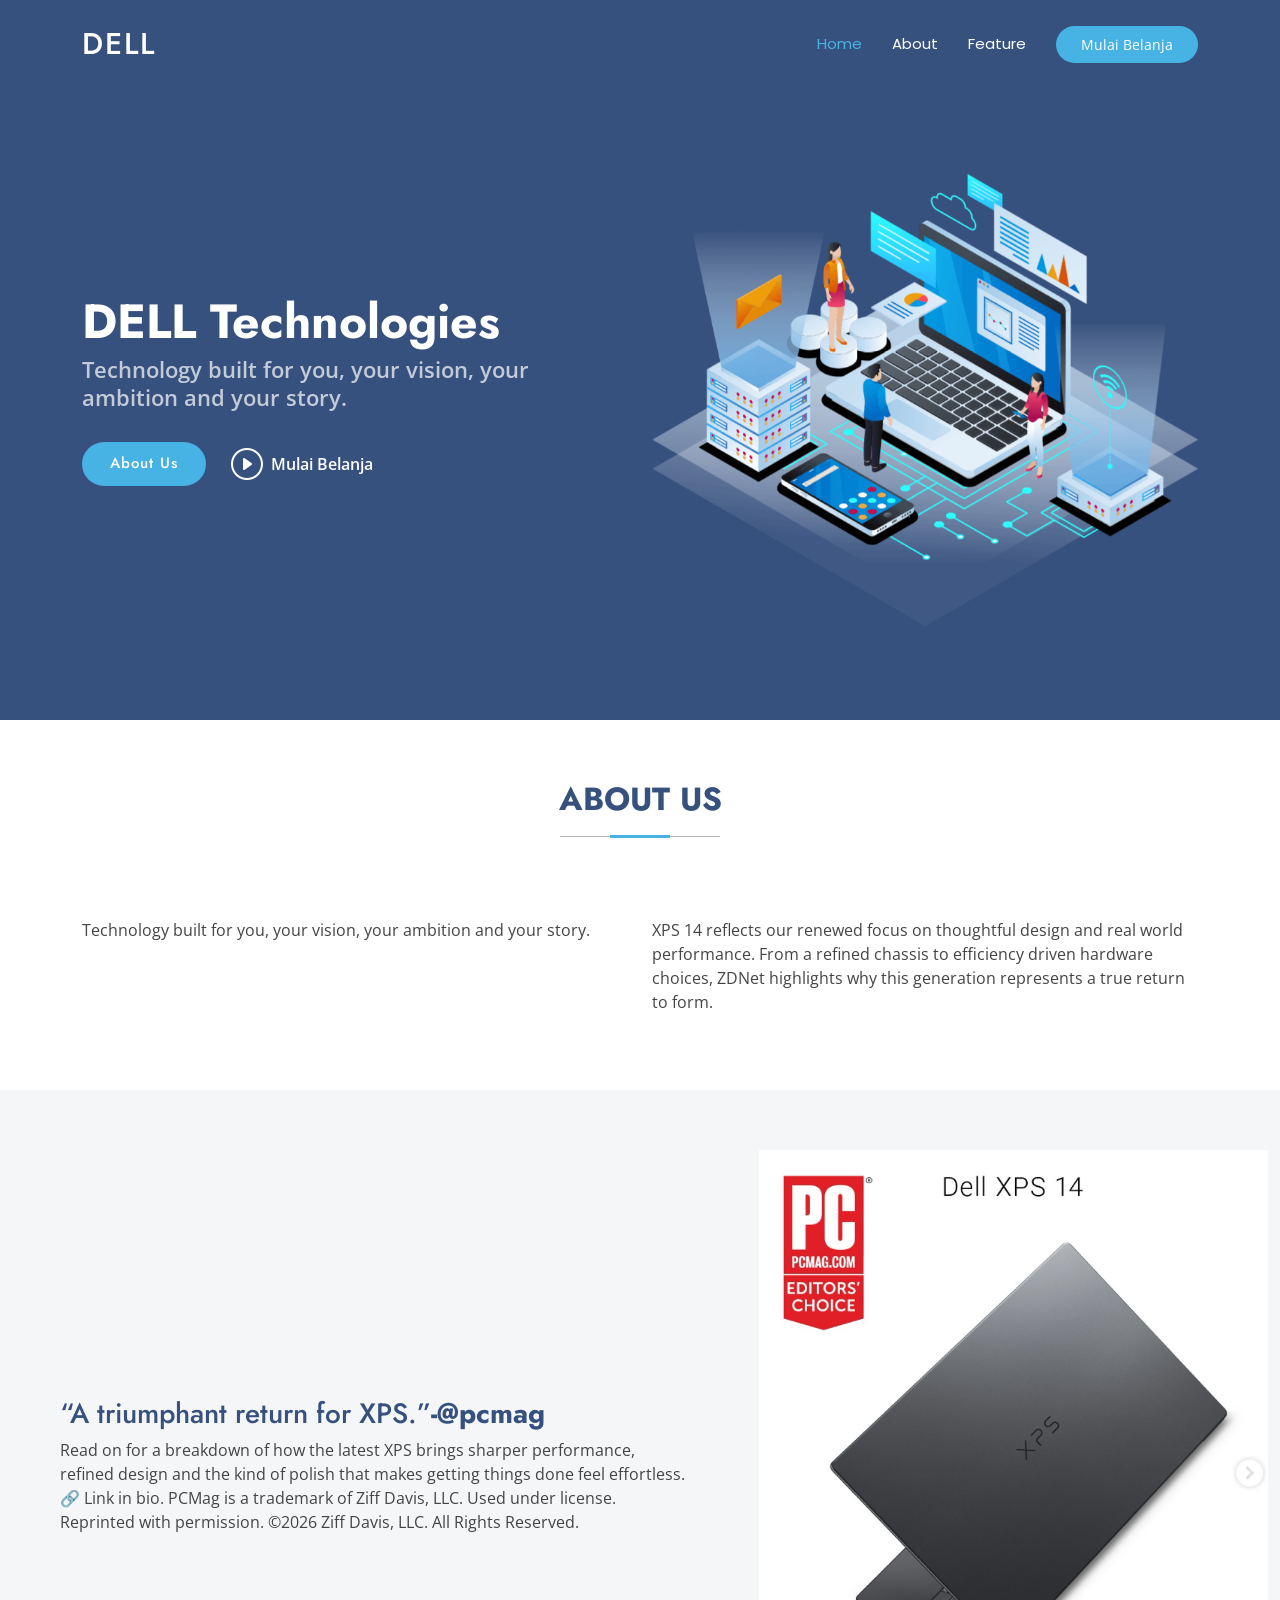
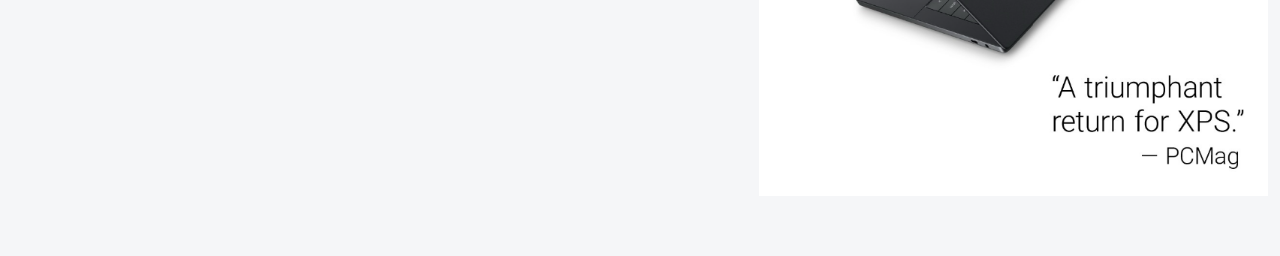
==== pertemuan5.html @ 0354add2 "pertemuan 5 kelas A" ====
<!DOCTYPE html>
<html lang="en">

<head>
    <meta charset="utf-8">
    <meta content="width=device-width, initial-scale=1.0" name="viewport">
    <title>DELL</title>
    <meta name="description" content="">
    <meta name="keywords" content="">

    <!-- Favicons -->
    <link href="assets/img/favicon.png" rel="icon">
    <link href="assets/img/apple-touch-icon.png" rel="apple-touch-icon">

    <!-- Fonts -->
    <link href="https://fonts.googleapis.com" rel="preconnect">
    <link href="https://fonts.gstatic.com" rel="preconnect" crossorigin>
    <link
        href="https://fonts.googleapis.com/css2?family=Open+Sans:ital,wght@0,300;0,400;0,500;0,600;0,700;0,800;1,300;1,400;1,500;1,600;1,700;1,800&family=Poppins:ital,wght@0,100;0,200;0,300;0,400;0,500;0,600;0,700;0,800;0,900;1,100;1,200;1,300;1,400;1,500;1,600;1,700;1,800;1,900&family=Jost:ital,wght@0,100;0,200;0,300;0,400;0,500;0,600;0,700;0,800;0,900;1,100;1,200;1,300;1,400;1,500;1,600;1,700;1,800;1,900&display=swap"
        rel="stylesheet">

    <!-- Vendor CSS Files -->
    <link href="assets/vendor/bootstrap/css/bootstrap.min.css" rel="stylesheet">
    <link href="assets/vendor/bootstrap-icons/bootstrap-icons.css" rel="stylesheet">
    <link href="assets/vendor/aos/aos.css" rel="stylesheet">
    <link href="assets/vendor/glightbox/css/glightbox.min.css" rel="stylesheet">
    <link href="assets/vendor/swiper/swiper-bundle.min.css" rel="stylesheet">

    <!-- Main CSS File -->
    <link href="assets/css/main.css" rel="stylesheet">

    <!-- =======================================================
  * Template Name: Arsha
  * Template URL: https://bootstrapmade.com/arsha-free-bootstrap-html-template-corporate/
  * Updated: Feb 22 2025 with Bootstrap v5.3.3
  * Author: BootstrapMade.com
  * License: https://bootstrapmade.com/license/
  ======================================================== -->
</head>

<body class="index-page">
    <header id="header" class="header d-flex align-items-center fixed-top">
        <div class="container-fluid container-xl position-relative d-flex align-items-center">

            <a href="index.html" class="logo d-flex align-items-center me-auto">
                <!-- Uncomment the line below if you also wish to use an image logo -->
                <!-- <img src="assets/img/logo.webp" alt=""> -->
                <h1 class="sitename">DELL</h1>
            </a>

            <nav id="navmenu" class="navmenu">
                <ul>
                    <li><a href="#hero" class="active">Home</a></li>
                    <li><a href="#about">About</a></li>
                    <li><a href="#unggulan">Feature</a></li>
                </ul>
                <i class="mobile-nav-toggle d-xl-none bi bi-list"></i>
            </nav>

            <a class="btn-getstarted" href="#about">Mulai Belanja</a>

        </div>
    </header>

    <main class="main">
        <!-- Hero Section -->
        <section id="hero" class="hero section dark-background">

            <div class="container">
                <div class="row gy-4">
                    <div class="col-lg-6 order-2 order-lg-1 d-flex flex-column justify-content-center"
                        data-aos="zoom-out">
                        <h1>DELL Technologies</h1>
                        <p>Technology built for you, your vision, your ambition and your story.</p>
                        <div class="d-flex">
                            <a href="#about" class="btn-get-started">About Us</a>
                            <a href="visitstore.bio/dell?tab=ig"
                                class="glightbox btn-watch-video d-flex align-items-center">
                                <i class="bi bi-play-circle"></i><span>Mulai Belanja</span></a>
                        </div>
                    </div>
                    <div class="col-lg-6 order-1 order-lg-2 hero-img" data-aos="zoom-out" data-aos-delay="200">
                        <img src="assets/img/hero-img.png" class="img-fluid animated" alt="">
                    </div>
                </div>
            </div>

        </section><!-- /Hero Section -->

            <!-- About Section -->
    <section id="about" class="about section">

      <!-- Section Title -->
      <div class="container section-title" data-aos="fade-up">
        <h2>About Us</h2>
      </div><!-- End Section Title -->

      <div class="container">

        <div class="row gy-4">

          <div class="col-lg-6 content" data-aos="fade-up" data-aos-delay="100">
            <p>
              Technology built for you, your vision, your ambition and your story.
            </p>
          </div>

          <div class="col-lg-6" data-aos="fade-up" data-aos-delay="200">
            <p>XPS 14 reflects our renewed focus on thoughtful design and real world performance. From a refined chassis to efficiency driven hardware choices, ZDNet highlights why this generation represents a true return to form.
</p>
          </div>

        </div>

      </div>

    </section><!-- /About Section -->

      <!-- Why Us Section -->
    <section id="unggulan" class="section unggulan light-background" data-builder="section">

      <div class="container-fluid">

        <div class="row gy-4">

          <div class="col-lg-7 d-flex flex-column justify-content-center order-2 order-lg-1">

            <div class="content px-xl-5" data-aos="fade-up" data-aos-delay="100">
              <h3><span>“A triumphant return for XPS.”</span><strong>-@pcmag</strong></h3>
              <p>
Read on for a breakdown of how the latest XPS brings sharper performance, refined design and the kind of polish that makes getting things done feel effortless. 🔗 Link in bio.

PCMag is a trademark of Ziff Davis, LLC. Used under license. Reprinted with permission. ©️2026 Ziff Davis, LLC. All Rights Reserved.              </p>
            </div>

          </div>

          <div class="col-lg-5 order-1 order-lg-2 why-us-img">
            <img src="assets/img/dellxps.png" class="img-fluid" alt="" data-aos="zoom-in" data-aos-delay="100">
          </div>
        </div>

      </div>

    </section><!-- /Why Us Section -->

        <!-- Scroll Top -->
        <a href="#" id="scroll-top" class="scroll-top d-flex align-items-center justify-content-center"><i
                class="bi bi-arrow-up-short"></i></a>

        <!-- Preloader -->
        <div id="preloader"></div>

        <!-- Vendor JS Files -->
        <script src="assets/vendor/bootstrap/js/bootstrap.bundle.min.js"></script>
        <script src="assets/vendor/php-email-form/validate.js"></script>
        <script src="assets/vendor/aos/aos.js"></script>
        <script src="assets/vendor/glightbox/js/glightbox.min.js"></script>
        <script src="assets/vendor/swiper/swiper-bundle.min.js"></script>
        <script src="assets/vendor/waypoints/noframework.waypoints.js"></script>
        <script src="assets/vendor/imagesloaded/imagesloaded.pkgd.min.js"></script>
        <script src="assets/vendor/isotope-layout/isotope.pkgd.min.js"></script>

        <!-- Main JS File -->
        <script src="assets/js/main.js"></script>


</body>

</html>
---- assets/css/main.css ----
/**
* Template Name: Arsha
* Template URL: https://bootstrapmade.com/arsha-free-bootstrap-html-template-corporate/
* Updated: Feb 22 2025 with Bootstrap v5.3.3
* Author: BootstrapMade.com
* License: https://bootstrapmade.com/license/
*/

/*--------------------------------------------------------------
# Font & Color Variables
# Help: https://bootstrapmade.com/color-system/
--------------------------------------------------------------*/
/* Fonts */
:root {
  --default-font: "Open Sans",  system-ui, -apple-system, "Segoe UI", Roboto, "Helvetica Neue", Arial, "Noto Sans", "Liberation Sans", sans-serif, "Apple Color Emoji", "Segoe UI Emoji", "Segoe UI Symbol", "Noto Color Emoji";
  --heading-font: "Jost",  sans-serif;
  --nav-font: "Poppins",  sans-serif;
}

/* Global Colors - The following color variables are used throughout the website. Updating them here will change the color scheme of the entire website */
:root { 
  --background-color: #ffffff; /* Background color for the entire website, including individual sections */
  --default-color: #444444; /* Default color used for the majority of the text content across the entire website */
  --heading-color: #37517e; /* Color for headings, subheadings and title throughout the website */
  --accent-color: #47b2e4; /* Accent color that represents your brand on the website. It's used for buttons, links, and other elements that need to stand out */
  --surface-color: #ffffff; /* The surface color is used as a background of boxed elements within sections, such as cards, icon boxes, or other elements that require a visual separation from the global background. */
  --contrast-color: #ffffff; /* Contrast color for text, ensuring readability against backgrounds of accent, heading, or default colors. */
}

/* Nav Menu Colors - The following color variables are used specifically for the navigation menu. They are separate from the global colors to allow for more customization options */
:root {
  --nav-color: #ffffff;  /* The default color of the main navmenu links */
  --nav-hover-color: #47b2e4; /* Applied to main navmenu links when they are hovered over or active */
  --nav-mobile-background-color: #ffffff; /* Used as the background color for mobile navigation menu */
  --nav-dropdown-background-color: #ffffff; /* Used as the background color for dropdown items that appear when hovering over primary navigation items */
  --nav-dropdown-color: #444444; /* Used for navigation links of the dropdown items in the navigation menu. */
  --nav-dropdown-hover-color: #47b2e4; /* Similar to --nav-hover-color, this color is applied to dropdown navigation links when they are hovered over. */
}

/* Color Presets - These classes override global colors when applied to any section or element, providing reuse of the sam color scheme. */

.light-background {
  --background-color: #f5f6f8;
  --surface-color: #ffffff;
}

.dark-background {
  --background-color: #37517e;
  --default-color: #ffffff;
  --heading-color: #ffffff;
  --surface-color: #4668a2;
  --contrast-color: #ffffff;
}

/* Smooth scroll */
:root {
  scroll-behavior: smooth;
}

/*--------------------------------------------------------------
# General Styling & Shared Classes
--------------------------------------------------------------*/
body {
  color: var(--default-color);
  background-color: var(--background-color);
  font-family: var(--default-font);
}

a {
  color: var(--accent-color);
  text-decoration: none;
  transition: 0.3s;
}

a:hover {
  color: color-mix(in srgb, var(--accent-color), transparent 25%);
  text-decoration: none;
}

h1,
h2,
h3,
h4,
h5,
h6 {
  color: var(--heading-color);
  font-family: var(--heading-font);
}

/* PHP Email Form Messages
------------------------------*/
.php-email-form .error-message {
  display: none;
  background: #df1529;
  color: #ffffff;
  text-align: left;
  padding: 15px;
  margin-bottom: 24px;
  font-weight: 600;
}

.php-email-form .sent-message {
  display: none;
  color: #ffffff;
  background: #059652;
  text-align: center;
  padding: 15px;
  margin-bottom: 24px;
  font-weight: 600;
}

.php-email-form .loading {
  display: none;
  background: var(--surface-color);
  text-align: center;
  padding: 15px;
  margin-bottom: 24px;
}

.php-email-form .loading:before {
  content: "";
  display: inline-block;
  border-radius: 50%;
  width: 24px;
  height: 24px;
  margin: 0 10px -6px 0;
  border: 3px solid var(--accent-color);
  border-top-color: var(--surface-color);
  animation: php-email-form-loading 1s linear infinite;
}

@keyframes php-email-form-loading {
  0% {
    transform: rotate(0deg);
  }

  100% {
    transform: rotate(360deg);
  }
}

/*--------------------------------------------------------------
# Global Header
--------------------------------------------------------------*/
.header {
  --background-color: #3d4d6a;
  --heading-color: #ffffff;
  color: var(--default-color);
  background-color: var(--background-color);
  padding: 15px 0;
  transition: all 0.5s;
  z-index: 997;
}

.header .logo {
  line-height: 1;
}

.header .logo img {
  max-height: 36px;
  margin-right: 8px;
}

.header .logo h1 {
  font-size: 30px;
  margin: 0;
  font-weight: 500;
  color: var(--heading-color);
  letter-spacing: 2px;
  text-transform: uppercase;
}

.header .btn-getstarted,
.header .btn-getstarted:focus {
  color: var(--contrast-color);
  background: var(--accent-color);
  font-size: 14px;
  padding: 8px 25px;
  margin: 0 0 0 30px;
  border-radius: 50px;
  transition: 0.3s;
}

.header .btn-getstarted:hover,
.header .btn-getstarted:focus:hover {
  color: var(--contrast-color);
  background: color-mix(in srgb, var(--accent-color), transparent 15%);
}

@media (max-width: 1200px) {
  .header .logo {
    order: 1;
  }

  .header .btn-getstarted {
    order: 2;
    margin: 0 15px 0 0;
    padding: 6px 15px;
  }

  .header .navmenu {
    order: 3;
  }
}

/* Index Page Header
------------------------------*/
.index-page .header {
  --background-color: rgba(255, 255, 255, 0);
  --heading-color: #ffffff;
  --nav-color: #ffffff;
}

/* Index Page Header on Scroll
------------------------------*/
.index-page.scrolled .header {
  --background-color: rgba(40, 58, 90, 0.9);
}

/*--------------------------------------------------------------
# Navigation Menu
--------------------------------------------------------------*/
/* Desktop Navigation */
@media (min-width: 1200px) {
  .navmenu {
    padding: 0;
  }

  .navmenu ul {
    margin: 0;
    padding: 0;
    display: flex;
    list-style: none;
    align-items: center;
  }

  .navmenu li {
    position: relative;
  }

  .navmenu a,
  .navmenu a:focus {
    color: var(--nav-color);
    padding: 18px 15px;
    font-size: 15px;
    font-family: var(--nav-font);
    font-weight: 400;
    display: flex;
    align-items: center;
    justify-content: space-between;
    white-space: nowrap;
    transition: 0.3s;
  }

  .navmenu a i,
  .navmenu a:focus i {
    font-size: 12px;
    line-height: 0;
    margin-left: 5px;
    transition: 0.3s;
  }

  .navmenu li:last-child a {
    padding-right: 0;
  }

  .navmenu li:hover>a,
  .navmenu .active,
  .navmenu .active:focus {
    color: var(--nav-hover-color);
  }

  .navmenu .dropdown ul {
    margin: 0;
    padding: 10px 0;
    background: var(--nav-dropdown-background-color);
    display: block;
    position: absolute;
    visibility: hidden;
    left: 14px;
    top: 130%;
    opacity: 0;
    transition: 0.3s;
    border-radius: 4px;
    z-index: 99;
    box-shadow: 0px 0px 30px rgba(0, 0, 0, 0.1);
  }

  .navmenu .dropdown ul li {
    min-width: 200px;
  }

  .navmenu .dropdown ul a {
    padding: 10px 20px;
    font-size: 15px;
    text-transform: none;
    color: var(--nav-dropdown-color);
  }

  .navmenu .dropdown ul a i {
    font-size: 12px;
  }

  .navmenu .dropdown ul a:hover,
  .navmenu .dropdown ul .active:hover,
  .navmenu .dropdown ul li:hover>a {
    color: var(--nav-dropdown-hover-color);
  }

  .navmenu .dropdown:hover>ul {
    opacity: 1;
    top: 100%;
    visibility: visible;
  }

  .navmenu .dropdown .dropdown ul {
    top: 0;
    left: -90%;
    visibility: hidden;
  }

  .navmenu .dropdown .dropdown:hover>ul {
    opacity: 1;
    top: 0;
    left: -100%;
    visibility: visible;
  }

  .navmenu .megamenu {
    position: static;
  }

  .navmenu .megamenu ul {
    margin: 0;
    padding: 10px;
    background: var(--nav-dropdown-background-color);
    box-shadow: 0px 0px 20px rgba(0, 0, 0, 0.1);
    position: absolute;
    top: 130%;
    left: 0;
    right: 0;
    visibility: hidden;
    opacity: 0;
    display: flex;
    transition: 0.3s;
    border-radius: 4px;
    z-index: 99;
  }

  .navmenu .megamenu ul li {
    flex: 1;
  }

  .navmenu .megamenu ul li a,
  .navmenu .megamenu ul li:hover>a {
    padding: 10px 20px;
    font-size: 15px;
    color: var(--nav-dropdown-color);
  }

  .navmenu .megamenu ul li a:hover,
  .navmenu .megamenu ul li .active,
  .navmenu .megamenu ul li .active:hover {
    color: var(--nav-dropdown-hover-color);
  }

  .navmenu .megamenu:hover>ul {
    opacity: 1;
    top: 100%;
    visibility: visible;
  }

  .navmenu .dd-box-shadow {
    box-shadow: 0px 0px 30px rgba(0, 0, 0, 0.1);
  }
}

/* Mobile Navigation */
@media (max-width: 1199px) {
  .mobile-nav-toggle {
    color: var(--nav-color);
    font-size: 28px;
    line-height: 0;
    margin-right: 10px;
    cursor: pointer;
    transition: color 0.3s;
  }

  .navmenu {
    padding: 0;
    z-index: 9997;
  }

  .navmenu ul {
    display: none;
    list-style: none;
    position: absolute;
    inset: 60px 20px 20px 20px;
    padding: 10px 0;
    margin: 0;
    border-radius: 6px;
    background-color: var(--nav-mobile-background-color);
    overflow-y: auto;
    transition: 0.3s;
    z-index: 9998;
    box-shadow: 0px 0px 30px rgba(0, 0, 0, 0.1);
  }

  .navmenu a,
  .navmenu a:focus {
    color: var(--nav-dropdown-color);
    padding: 10px 20px;
    font-family: var(--nav-font);
    font-size: 17px;
    font-weight: 500;
    display: flex;
    align-items: center;
    justify-content: space-between;
    white-space: nowrap;
    transition: 0.3s;
  }

  .navmenu a i,
  .navmenu a:focus i {
    font-size: 12px;
    line-height: 0;
    margin-left: 5px;
    width: 30px;
    height: 30px;
    display: flex;
    align-items: center;
    justify-content: center;
    border-radius: 50%;
    transition: 0.3s;
    background-color: color-mix(in srgb, var(--accent-color), transparent 90%);
  }

  .navmenu a i:hover,
  .navmenu a:focus i:hover {
    background-color: var(--accent-color);
    color: var(--contrast-color);
  }

  .navmenu a:hover,
  .navmenu .active,
  .navmenu .active:focus {
    color: var(--nav-dropdown-hover-color);
  }

  .navmenu .active i,
  .navmenu .active:focus i {
    background-color: var(--accent-color);
    color: var(--contrast-color);
    transform: rotate(180deg);
  }

  .navmenu .dropdown ul {
    position: static;
    display: none;
    z-index: 99;
    padding: 10px 0;
    margin: 10px 20px;
    background-color: var(--nav-dropdown-background-color);
    border: 1px solid color-mix(in srgb, var(--default-color), transparent 90%);
    box-shadow: none;
    transition: all 0.5s ease-in-out;
  }

  .navmenu .dropdown ul ul {
    background-color: rgba(33, 37, 41, 0.1);
  }

  .navmenu .dropdown>.dropdown-active {
    display: block;
    background-color: rgba(33, 37, 41, 0.03);
  }

  .mobile-nav-active {
    overflow: hidden;
  }

  .mobile-nav-active .mobile-nav-toggle {
    color: #fff;
    position: absolute;
    font-size: 32px;
    top: 15px;
    right: 15px;
    margin-right: 0;
    z-index: 9999;
  }

  .mobile-nav-active .navmenu {
    position: fixed;
    overflow: hidden;
    inset: 0;
    background: rgba(33, 37, 41, 0.8);
    transition: 0.3s;
  }

  .mobile-nav-active .navmenu>ul {
    display: block;
  }
}

/*--------------------------------------------------------------
# Global Footer
--------------------------------------------------------------*/
.footer {
  color: var(--default-color);
  background-color: var(--background-color);
  font-size: 14px;
  padding-bottom: 50px;
  position: relative;
}

.footer .footer-newsletter {
  background-color: color-mix(in srgb, var(--heading-color), transparent 95%);
  padding: 50px 0;
}

.footer .footer-newsletter h4 {
  font-size: 24px;
}

.footer .footer-newsletter .newsletter-form {
  margin-top: 30px;
  margin-bottom: 15px;
  padding: 6px 8px;
  position: relative;
  background-color: color-mix(in srgb, var(--background-color), transparent 50%);
  border: 1px solid color-mix(in srgb, var(--default-color), transparent 90%);
  box-shadow: 0px 2px 25px rgba(0, 0, 0, 0.1);
  display: flex;
  transition: 0.3s;
  border-radius: 50px;
}

.footer .footer-newsletter .newsletter-form:focus-within {
  border-color: var(--accent-color);
}

.footer .footer-newsletter .newsletter-form input[type=email] {
  border: 0;
  padding: 4px;
  width: 100%;
  background-color: color-mix(in srgb, var(--background-color), transparent 50%);
  color: var(--default-color);
}

.footer .footer-newsletter .newsletter-form input[type=email]:focus-visible {
  outline: none;
}

.footer .footer-newsletter .newsletter-form input[type=submit] {
  border: 0;
  font-size: 16px;
  padding: 0 20px;
  margin: -7px -8px -7px 0;
  background: var(--accent-color);
  color: var(--contrast-color);
  transition: 0.3s;
  border-radius: 50px;
}

.footer .footer-newsletter .newsletter-form input[type=submit]:hover {
  background: color-mix(in srgb, var(--accent-color), transparent 20%);
}

.footer .footer-top {
  padding-top: 50px;
}

.footer .social-links a {
  display: flex;
  align-items: center;
  justify-content: center;
  width: 40px;
  height: 40px;
  border-radius: 50%;
  border: 1px solid color-mix(in srgb, var(--default-color), transparent 50%);
  font-size: 16px;
  color: color-mix(in srgb, var(--default-color), transparent 20%);
  margin-right: 10px;
  transition: 0.3s;
}

.footer .social-links a:hover {
  color: var(--accent-color);
  border-color: var(--accent-color);
}

.footer h4 {
  font-size: 16px;
  font-weight: bold;
  position: relative;
  padding-bottom: 12px;
}

.footer .footer-links {
  margin-bottom: 30px;
}

.footer .footer-links ul {
  list-style: none;
  padding: 0;
  margin: 0;
}

.footer .footer-links ul i {
  margin-right: 3px;
  font-size: 12px;
  line-height: 0;
  color: var(--accent-color);
}

.footer .footer-links ul li {
  padding: 10px 0;
  display: flex;
  align-items: center;
}

.footer .footer-links ul li:first-child {
  padding-top: 0;
}

.footer .footer-links ul a {
  display: inline-block;
  color: color-mix(in srgb, var(--default-color), transparent 20%);
  line-height: 1;
}

.footer .footer-links ul a:hover {
  color: var(--accent-color);
}

.footer .footer-about a {
  color: var(--heading-color);
  font-size: 28px;
  font-weight: 600;
  text-transform: uppercase;
  font-family: var(--heading-font);
}

.footer .footer-contact p {
  margin-bottom: 5px;
}

.footer .copyright {
  padding-top: 25px;
  padding-bottom: 25px;
  border-top: 1px solid color-mix(in srgb, var(--default-color), transparent 90%);
}

.footer .copyright p {
  margin-bottom: 0;
}

.footer .credits {
  margin-top: 6px;
  font-size: 13px;
}

/*--------------------------------------------------------------
# Preloader
--------------------------------------------------------------*/
#preloader {
  position: fixed;
  inset: 0;
  z-index: 999999;
  overflow: hidden;
  background: var(--background-color);
  transition: all 0.6s ease-out;
}

#preloader:before {
  content: "";
  position: fixed;
  top: calc(50% - 30px);
  left: calc(50% - 30px);
  border: 6px solid #ffffff;
  border-color: var(--accent-color) transparent var(--accent-color) transparent;
  border-radius: 50%;
  width: 60px;
  height: 60px;
  animation: animate-preloader 1.5s linear infinite;
}

@keyframes animate-preloader {
  0% {
    transform: rotate(0deg);
  }

  100% {
    transform: rotate(360deg);
  }
}

/*--------------------------------------------------------------
# Scroll Top Button
--------------------------------------------------------------*/
.scroll-top {
  position: fixed;
  visibility: hidden;
  opacity: 0;
  right: 15px;
  bottom: -15px;
  z-index: 99999;
  background-color: var(--accent-color);
  width: 44px;
  height: 44px;
  border-radius: 50px;
  transition: all 0.4s;
}

.scroll-top i {
  font-size: 24px;
  color: var(--contrast-color);
  line-height: 0;
}

.scroll-top:hover {
  background-color: color-mix(in srgb, var(--accent-color), transparent 20%);
  color: var(--contrast-color);
}

.scroll-top.active {
  visibility: visible;
  opacity: 1;
  bottom: 15px;
}

/*--------------------------------------------------------------
# Disable aos animation delay on mobile devices
--------------------------------------------------------------*/
@media screen and (max-width: 768px) {
  [data-aos-delay] {
    transition-delay: 0 !important;
  }
}

/*--------------------------------------------------------------
# Global Page Titles & Breadcrumbs
--------------------------------------------------------------*/
.page-title {
  --background-color: color-mix(in srgb, var(--default-color), transparent 96%);
  color: var(--default-color);
  background-color: var(--background-color);
  padding: 20px 0;
  position: relative;
}

.page-title h1 {
  font-size: 28px;
  font-weight: 700;
  margin: 0;
}

.page-title .breadcrumbs ol {
  display: flex;
  flex-wrap: wrap;
  list-style: none;
  padding: 0 0 10px 0;
  margin: 0;
  font-size: 14px;
}

.page-title .breadcrumbs ol li+li {
  padding-left: 10px;
}

.page-title .breadcrumbs ol li+li::before {
  content: "/";
  display: inline-block;
  padding-right: 10px;
  color: color-mix(in srgb, var(--default-color), transparent 70%);
}

/*--------------------------------------------------------------
# Global Sections
--------------------------------------------------------------*/
section,
.section {
  color: var(--default-color);
  background-color: var(--background-color);
  padding: 60px 0;
  scroll-margin-top: 88px;
  overflow: clip;
}

@media (max-width: 1199px) {

  section,
  .section {
    scroll-margin-top: 66px;
  }
}

/*--------------------------------------------------------------
# Global Section Titles
--------------------------------------------------------------*/
.section-title {
  text-align: center;
  padding-bottom: 60px;
  position: relative;
}

.section-title h2 {
  font-size: 32px;
  font-weight: 700;
  margin-bottom: 20px;
  padding-bottom: 20px;
  text-transform: uppercase;
  position: relative;
}

.section-title h2:before {
  content: "";
  position: absolute;
  display: block;
  width: 160px;
  height: 1px;
  background: color-mix(in srgb, var(--default-color), transparent 60%);
  left: 0;
  right: 0;
  bottom: 1px;
  margin: auto;
}

.section-title h2::after {
  content: "";
  position: absolute;
  display: block;
  width: 60px;
  height: 3px;
  background: var(--accent-color);
  left: 0;
  right: 0;
  bottom: 0;
  margin: auto;
}

.section-title p {
  margin-bottom: 0;
}

/*--------------------------------------------------------------
# Hero Section
--------------------------------------------------------------*/
.hero {
  width: 100%;
  min-height: 80vh;
  position: relative;
  padding: 120px 0 60px 0;
  display: flex;
  align-items: center;
}

.hero h1 {
  margin: 0;
  font-size: 48px;
  font-weight: 700;
  line-height: 56px;
}

.hero p {
  color: color-mix(in srgb, var(--default-color), transparent 30%);
  margin: 5px 0 30px 0;
  font-size: 22px;
  line-height: 1.3;
  font-weight: 600;
}

.hero .btn-get-started {
  color: var(--contrast-color);
  background: var(--accent-color);
  font-family: var(--heading-font);
  font-weight: 500;
  font-size: 15px;
  letter-spacing: 1px;
  display: inline-block;
  padding: 10px 28px 12px 28px;
  border-radius: 50px;
  transition: 0.5s;
}

.hero .btn-get-started:hover {
  color: var(--contrast-color);
  background: color-mix(in srgb, var(--accent-color), transparent 15%);
}

.hero .btn-watch-video {
  font-size: 16px;
  transition: 0.5s;
  margin-left: 25px;
  color: var(--default-color);
  font-weight: 600;
}

.hero .btn-watch-video i {
  color: var(--contrast-color);
  font-size: 32px;
  transition: 0.3s;
  line-height: 0;
  margin-right: 8px;
}

.hero .btn-watch-video:hover {
  color: var(--accent-color);
}

.hero .btn-watch-video:hover i {
  color: color-mix(in srgb, var(--accent-color), transparent 15%);
}

.hero .animated {
  animation: up-down 2s ease-in-out infinite alternate-reverse both;
}

@media (max-width: 640px) {
  .hero h1 {
    font-size: 28px;
    line-height: 36px;
  }

  .hero p {
    font-size: 18px;
    line-height: 24px;
    margin-bottom: 30px;
  }

  .hero .btn-get-started,
  .hero .btn-watch-video {
    font-size: 13px;
  }
}

@keyframes up-down {
  0% {
    transform: translateY(10px);
  }

  100% {
    transform: translateY(-10px);
  }
}

/*--------------------------------------------------------------
# Clients Section
--------------------------------------------------------------*/
.clients {
  padding: 12px 0;
}

.clients .swiper {
  padding: 10px 0;
}

.clients .swiper-wrapper {
  height: auto;
}

.clients .swiper-slide img {
  transition: 0.3s;
  padding: 0 10px;
}

.clients .swiper-slide img:hover {
  transform: scale(1.1);
}

/*--------------------------------------------------------------
# About Section
--------------------------------------------------------------*/
.about ul {
  list-style: none;
  padding: 0;
}

.about ul li {
  padding-bottom: 5px;
  display: flex;
  align-items: center;
}

.about ul i {
  font-size: 20px;
  padding-right: 4px;
  color: var(--accent-color);
}

.about .read-more {
  color: var(--accent-color);
  font-family: var(--heading-font);
  font-weight: 500;
  font-size: 16px;
  letter-spacing: 1px;
  padding: 8px 28px;
  border-radius: 5px;
  transition: 0.3s;
  display: inline-flex;
  align-items: center;
  justify-content: center;
  border: 2px solid var(--accent-color);
}

.about .read-more i {
  font-size: 18px;
  margin-left: 5px;
  line-height: 0;
  transition: 0.3s;
}

.about .read-more:hover {
  background: var(--accent-color);
  color: var(--contrast-color);
}

.about .read-more:hover i {
  transform: translate(5px, 0);
}

/*--------------------------------------------------------------
# Why Us Section
--------------------------------------------------------------*/
.why-us {
  padding: 30px 0;
}

.why-us .content h3 {
  font-weight: 400;
  font-size: 34px;
}

.why-us .content p {
  color: color-mix(in srgb, var(--default-color), transparent 30%);
}

.why-us .faq-container .faq-item {
  background-color: var(--surface-color);
  position: relative;
  padding: 20px;
  margin-bottom: 20px;
  box-shadow: 0px 5px 25px 0px rgba(0, 0, 0, 0.1);
  overflow: hidden;
}

.why-us .faq-container .faq-item:last-child {
  margin-bottom: 0;
}

.why-us .faq-container .faq-item h3 {
  font-weight: 500;
  font-size: 17px;
  line-height: 24px;
  margin: 0 30px 0 0;
  transition: 0.3s;
  cursor: pointer;
}

.why-us .faq-container .faq-item h3 span {
  color: var(--accent-color);
  padding-right: 5px;
  font-weight: 600;
}

.why-us .faq-container .faq-item h3:hover {
  color: var(--accent-color);
}

.why-us .faq-container .faq-item .faq-content {
  display: grid;
  grid-template-rows: 0fr;
  transition: 0.3s ease-in-out;
  visibility: hidden;
  opacity: 0;
}

.why-us .faq-container .faq-item .faq-content p {
  margin-bottom: 0;
  overflow: hidden;
}

.why-us .faq-container .faq-item .faq-icon {
  position: absolute;
  top: 22px;
  left: 20px;
  font-size: 22px;
  line-height: 0;
  transition: 0.3s;
  color: var(--accent-color);
}

.why-us .faq-container .faq-item .faq-toggle {
  position: absolute;
  top: 20px;
  right: 20px;
  font-size: 16px;
  line-height: 0;
  transition: 0.3s;
  cursor: pointer;
}

.why-us .faq-container .faq-item .faq-toggle:hover {
  color: var(--accent-color);
}

.why-us .faq-container .faq-active h3 {
  color: var(--accent-color);
}

.why-us .faq-container .faq-active .faq-content {
  grid-template-rows: 1fr;
  visibility: visible;
  opacity: 1;
  padding-top: 10px;
}

.why-us .faq-container .faq-active .faq-toggle {
  transform: rotate(90deg);
  color: var(--accent-color);
}

.why-us .why-us-img {
  display: flex;
  align-items: center;
  justify-content: center;
}

.why-us .why-us-img img {
  max-height: 70%;
}

/*--------------------------------------------------------------
# Skills Section
--------------------------------------------------------------*/
.skills .content h3 {
  font-size: 2rem;
  font-weight: 700;
}

.skills .content p {
  color: color-mix(in srgb, var(--default-color), transparent 30%);
}

.skills .content p:last-child {
  margin-bottom: 0;
}

.skills .content ul {
  list-style: none;
  padding: 0;
}

.skills .content ul li {
  padding-bottom: 10px;
}

.skills .progress {
  height: 60px;
  display: block;
  background: none;
  border-radius: 0;
}

.skills .progress .skill {
  color: var(--default-color);
  padding: 0;
  margin: 0 0 6px 0;
  text-transform: uppercase;
  display: block;
  font-weight: 600;
  font-family: var(--heading-font);
}

.skills .progress .skill .val {
  float: right;
  font-style: normal;
}

.skills .progress-bar-wrap {
  background: color-mix(in srgb, var(--heading-color), transparent 90%);
  height: 10px;
}

.skills .progress-bar {
  width: 1px;
  height: 10px;
  transition: 0.9s;
  background-color: var(--heading-color);
}

/*--------------------------------------------------------------
# Services Section
--------------------------------------------------------------*/
.services .service-item {
  background-color: var(--surface-color);
  box-shadow: 0px 5px 90px 0px rgba(0, 0, 0, 0.1);
  padding: 50px 30px;
  transition: all ease-in-out 0.4s;
  height: 100%;
}

.services .service-item .icon {
  margin-bottom: 10px;
}

.services .service-item .icon i {
  color: var(--accent-color);
  font-size: 36px;
  transition: 0.3s;
}

.services .service-item h4 {
  font-weight: 700;
  margin-bottom: 15px;
  font-size: 20px;
}

.services .service-item h4 a {
  color: var(--heading-color);
  transition: ease-in-out 0.3s;
}

.services .service-item p {
  line-height: 24px;
  font-size: 14px;
  margin-bottom: 0;
}

.services .service-item:hover {
  transform: translateY(-10px);
}

.services .service-item:hover h4 a {
  color: var(--accent-color);
}

/*--------------------------------------------------------------
# Work Process Section
--------------------------------------------------------------*/
.work-process .steps-item {
  background: var(--surface-color);
  border-radius: 20px;
  height: 100%;
  transition: all 0.3s ease-in-out;
  box-shadow: 0 5px 20px color-mix(in srgb, var(--default-color), transparent 92%);
}

.work-process .steps-item .steps-image {
  border-radius: 20px 20px 0 0;
  overflow: hidden;
}

.work-process .steps-item:hover {
  transform: translateY(-10px);
  box-shadow: 0 15px 30px color-mix(in srgb, var(--accent-color), transparent 85%);
}

.work-process .steps-item:hover .steps-number {
  background: var(--accent-color);
  color: var(--contrast-color);
}

.work-process .steps-item:hover .steps-image img {
  transform: scale(1.1);
}

.work-process .steps-image {
  position: relative;
  height: 280px;
}

.work-process .steps-image img {
  width: 100%;
  height: 100%;
  object-fit: cover;
  transition: transform 0.6s ease;
}

.work-process .steps-content {
  position: relative;
  padding: 40px 30px 30px;
}

.work-process .steps-content .steps-number {
  position: absolute;
  left: 30px;
  top: -30px;
  width: 60px;
  height: 60px;
  background: var(--accent-color);
  color: var(--contrast-color);
  border-radius: 50%;
  font-family: var(--heading-font);
  font-size: 24px;
  font-weight: 700;
  display: flex;
  align-items: center;
  justify-content: center;
  transition: all 0.3s ease-in-out;
}

.work-process .steps-content h3 {
  font-size: 24px;
  font-weight: 700;
  margin-bottom: 15px;
}

.work-process .steps-content p {
  font-size: 15px;
  color: color-mix(in srgb, var(--default-color), transparent 20%);
  margin-bottom: 25px;
}

.work-process .steps-features .feature-item {
  display: flex;
  align-items: center;
  margin-bottom: 12px;
}

.work-process .steps-features .feature-item:last-child {
  margin-bottom: 0;
}

.work-process .steps-features .feature-item i {
  color: var(--accent-color);
  font-size: 18px;
  margin-right: 10px;
}

.work-process .steps-features .feature-item span {
  font-size: 14px;
  color: color-mix(in srgb, var(--default-color), transparent 15%);
}

@media (max-width: 1199px) {
  .work-process .steps-image {
    height: 240px;
  }

  .work-process .steps-content {
    padding: 35px 25px 25px;
  }

  .work-process .steps-content h3 {
    font-size: 22px;
  }
}

@media (max-width: 991px) {
  .work-process .steps-item {
    margin-bottom: 30px;
  }

  .work-process .steps-image {
    height: 220px;
  }

  .work-process .steps-content {
    padding: 30px 20px 20px;
  }

  .work-process .steps-content .steps-number {
    width: 50px;
    height: 50px;
    font-size: 20px;
    left: 25px;
    top: -25px;
  }

  .work-process .steps-content h3 {
    font-size: 20px;
    margin-bottom: 12px;
  }

  .work-process .steps-content p {
    font-size: 14px;
    margin-bottom: 20px;
  }
}

/*--------------------------------------------------------------
# Call To Action Section
--------------------------------------------------------------*/
.call-to-action {
  padding: 120px 0;
  position: relative;
  clip-path: inset(0);
}

.call-to-action img {
  position: fixed;
  top: 0;
  left: 0;
  display: block;
  width: 100%;
  height: 100%;
  object-fit: cover;
  z-index: 1;
}

.call-to-action:before {
  content: "";
  background: color-mix(in srgb, var(--background-color), transparent 35%);
  position: absolute;
  inset: 0;
  z-index: 2;
}

.call-to-action .container {
  position: relative;
  z-index: 3;
}

.call-to-action h3 {
  color: var(--default-color);
  font-size: 28px;
  font-weight: 700;
}

.call-to-action p {
  color: var(--default-color);
}

.call-to-action .cta-btn {
  font-family: var(--heading-font);
  font-weight: 500;
  font-size: 16px;
  letter-spacing: 1px;
  display: inline-block;
  padding: 12px 40px;
  border-radius: 50px;
  transition: 0.5s;
  margin: 10px;
  border: 2px solid var(--contrast-color);
  color: var(--contrast-color);
}

.call-to-action .cta-btn:hover {
  background: var(--accent-color);
  border: 2px solid var(--accent-color);
}

/*--------------------------------------------------------------
# Portfolio Section
--------------------------------------------------------------*/
.portfolio .portfolio-filters {
  padding: 0;
  margin: 0 auto 20px auto;
  list-style: none;
  text-align: center;
}

.portfolio .portfolio-filters li {
  cursor: pointer;
  display: inline-block;
  padding: 8px 20px 10px 20px;
  margin: 0;
  font-size: 15px;
  font-weight: 500;
  line-height: 1;
  margin-bottom: 5px;
  border-radius: 50px;
  transition: all 0.3s ease-in-out;
  font-family: var(--heading-font);
}

.portfolio .portfolio-filters li:hover,
.portfolio .portfolio-filters li.filter-active {
  color: var(--contrast-color);
  background-color: var(--accent-color);
}

.portfolio .portfolio-filters li:first-child {
  margin-left: 0;
}

.portfolio .portfolio-filters li:last-child {
  margin-right: 0;
}

@media (max-width: 575px) {
  .portfolio .portfolio-filters li {
    font-size: 14px;
    margin: 0 0 10px 0;
  }
}

.portfolio .portfolio-item {
  position: relative;
  overflow: hidden;
}

.portfolio .portfolio-item .portfolio-info {
  opacity: 0;
  position: absolute;
  left: 12px;
  right: 12px;
  bottom: -100%;
  z-index: 3;
  transition: all ease-in-out 0.5s;
  background: color-mix(in srgb, var(--background-color), transparent 10%);
  padding: 15px;
}

.portfolio .portfolio-item .portfolio-info h4 {
  font-size: 18px;
  font-weight: 600;
  padding-right: 50px;
}

.portfolio .portfolio-item .portfolio-info p {
  color: color-mix(in srgb, var(--default-color), transparent 30%);
  font-size: 14px;
  margin-bottom: 0;
  padding-right: 50px;
}

.portfolio .portfolio-item .portfolio-info .preview-link,
.portfolio .portfolio-item .portfolio-info .details-link {
  position: absolute;
  right: 50px;
  font-size: 24px;
  top: calc(50% - 14px);
  color: color-mix(in srgb, var(--default-color), transparent 30%);
  transition: 0.3s;
  line-height: 0;
}

.portfolio .portfolio-item .portfolio-info .preview-link:hover,
.portfolio .portfolio-item .portfolio-info .details-link:hover {
  color: var(--accent-color);
}

.portfolio .portfolio-item .portfolio-info .details-link {
  right: 14px;
  font-size: 28px;
}

.portfolio .portfolio-item:hover .portfolio-info {
  opacity: 1;
  bottom: 0;
}

/*--------------------------------------------------------------
# Team Section
--------------------------------------------------------------*/
.team .team-member {
  background-color: var(--surface-color);
  box-shadow: 0px 2px 15px rgba(0, 0, 0, 0.1);
  position: relative;
  border-radius: 5px;
  transition: 0.5s;
  padding: 30px;
  height: 100%;
}

@media (max-width: 468px) {
  .team .team-member {
    flex-direction: column;
    justify-content: center !important;
    align-items: center !important;
  }
}

.team .team-member .pic {
  overflow: hidden;
  width: 150px;
  border-radius: 50%;
  flex-shrink: 0;
}

.team .team-member .pic img {
  transition: ease-in-out 0.3s;
}

.team .team-member:hover {
  transform: translateY(-10px);
}

.team .team-member .member-info {
  padding-left: 30px;
}

@media (max-width: 468px) {
  .team .team-member .member-info {
    padding: 30px 0 0 0;
    text-align: center;
  }
}

.team .team-member h4 {
  font-weight: 700;
  margin-bottom: 5px;
  font-size: 20px;
}

.team .team-member span {
  display: block;
  font-size: 15px;
  padding-bottom: 10px;
  position: relative;
  font-weight: 500;
}

.team .team-member span::after {
  content: "";
  position: absolute;
  display: block;
  width: 50px;
  height: 1px;
  background: color-mix(in srgb, var(--default-color), transparent 85%);
  bottom: 0;
  left: 0;
}

@media (max-width: 468px) {
  .team .team-member span::after {
    left: calc(50% - 25px);
  }
}

.team .team-member p {
  margin: 10px 0 0 0;
  font-size: 14px;
}

.team .team-member .social {
  margin-top: 12px;
  display: flex;
  align-items: center;
  justify-content: start;
  width: 100%;
}

@media (max-width: 468px) {
  .team .team-member .social {
    justify-content: center;
  }
}

.team .team-member .social a {
  background: color-mix(in srgb, var(--default-color), transparent 94%);
  transition: ease-in-out 0.3s;
  display: flex;
  align-items: center;
  justify-content: center;
  border-radius: 50px;
  width: 36px;
  height: 36px;
}

.team .team-member .social a i {
  color: color-mix(in srgb, var(--default-color), transparent 20%);
  font-size: 16px;
  margin: 0 2px;
}

.team .team-member .social a:hover {
  background: var(--accent-color);
}

.team .team-member .social a:hover i {
  color: var(--contrast-color);
}

.team .team-member .social a+a {
  margin-left: 8px;
}

/*--------------------------------------------------------------
# Pricing Section
--------------------------------------------------------------*/
.pricing .pricing-item {
  background-color: var(--surface-color);
  box-shadow: 0 3px 20px -2px rgba(0, 0, 0, 0.1);
  border-top: 4px solid var(--background-color);
  padding: 60px 40px;
  height: 100%;
  border-radius: 5px;
}

.pricing h3 {
  font-weight: 600;
  margin-bottom: 15px;
  font-size: 20px;
}

.pricing h4 {
  color: var(--accent-color);
  font-size: 48px;
  font-weight: 400;
  font-family: var(--heading-font);
  margin-bottom: 0;
}

.pricing h4 sup {
  font-size: 28px;
}

.pricing h4 span {
  color: color-mix(in srgb, var(--default-color), transparent 50%);
  font-size: 18px;
}

.pricing ul {
  padding: 20px 0;
  list-style: none;
  color: color-mix(in srgb, var(--default-color), transparent 30%);
  text-align: left;
  line-height: 20px;
}

.pricing ul li {
  padding: 10px 0;
  display: flex;
  align-items: center;
}

.pricing ul i {
  color: #059652;
  font-size: 24px;
  padding-right: 3px;
}

.pricing ul .na {
  color: color-mix(in srgb, var(--default-color), transparent 60%);
}

.pricing ul .na i {
  color: color-mix(in srgb, var(--default-color), transparent 60%);
}

.pricing ul .na span {
  text-decoration: line-through;
}

.pricing .buy-btn {
  color: var(--accent-color);
  display: inline-block;
  padding: 8px 35px 10px 35px;
  border-radius: 50px;
  transition: none;
  font-size: 16px;
  font-weight: 500;
  font-family: var(--heading-font);
  transition: 0.3s;
  border: 1px solid var(--accent-color);
}

.pricing .buy-btn:hover {
  background: var(--accent-color);
  color: var(--contrast-color);
}

.pricing .featured {
  border-top-color: var(--accent-color);
}

.pricing .featured .buy-btn {
  background: var(--accent-color);
  color: var(--contrast-color);
}

@media (max-width: 992px) {
  .pricing .box {
    max-width: 60%;
    margin: 0 auto 30px auto;
  }
}

@media (max-width: 767px) {
  .pricing .box {
    max-width: 80%;
    margin: 0 auto 30px auto;
  }
}

@media (max-width: 420px) {
  .pricing .box {
    max-width: 100%;
    margin: 0 auto 30px auto;
  }
}

/*--------------------------------------------------------------
# Testimonials Section
--------------------------------------------------------------*/
.testimonials .section-header {
  margin-bottom: 40px;
}

.testimonials .testimonials-carousel,
.testimonials .testimonials-slider {
  overflow: hidden;
}

.testimonials .testimonial-item {
  text-align: center;
}

.testimonials .testimonial-item .testimonial-img {
  width: 120px;
  border-radius: 50%;
  border: 4px solid var(--background-color);
  margin: 0 auto;
}

.testimonials .testimonial-item h3 {
  font-size: 20px;
  font-weight: bold;
  margin: 10px 0 5px 0;
}

.testimonials .testimonial-item h4 {
  font-size: 14px;
  color: color-mix(in srgb, var(--default-color), transparent 40%);
  margin: 0 0 15px 0;
}

.testimonials .testimonial-item .stars {
  margin-bottom: 15px;
}

.testimonials .testimonial-item .stars i {
  color: #ffc107;
  margin: 0 1px;
}

.testimonials .testimonial-item .quote-icon-left,
.testimonials .testimonial-item .quote-icon-right {
  color: color-mix(in srgb, var(--accent-color), transparent 50%);
  font-size: 26px;
  line-height: 0;
}

.testimonials .testimonial-item .quote-icon-left {
  display: inline-block;
  left: -5px;
  position: relative;
}

.testimonials .testimonial-item .quote-icon-right {
  display: inline-block;
  right: -5px;
  position: relative;
  top: 10px;
  transform: scale(-1, -1);
}

.testimonials .testimonial-item p {
  font-style: italic;
  margin: 0 auto 15px auto;
}

.testimonials .swiper-wrapper {
  height: auto;
}

.testimonials .swiper-pagination {
  margin-top: 20px;
  position: relative;
}

.testimonials .swiper-pagination .swiper-pagination-bullet {
  width: 12px;
  height: 12px;
  opacity: 1;
  background-color: color-mix(in srgb, var(--default-color), transparent 85%);
}

.testimonials .swiper-pagination .swiper-pagination-bullet-active {
  background-color: var(--accent-color);
}

@media (min-width: 992px) {
  .testimonials .testimonial-item p {
    width: 80%;
  }
}

/*--------------------------------------------------------------
# Faq 2 Section
--------------------------------------------------------------*/
.faq-2 .faq-container {
  margin-top: 15px;
}

.faq-2 .faq-container .faq-item {
  background-color: var(--surface-color);
  position: relative;
  padding: 20px;
  margin-bottom: 20px;
  overflow: hidden;
}

.faq-2 .faq-container .faq-item:last-child {
  margin-bottom: 0;
}

.faq-2 .faq-container .faq-item h3 {
  font-weight: 600;
  font-size: 18px;
  line-height: 24px;
  margin: 0 30px 0 32px;
  transition: 0.3s;
  cursor: pointer;
}

.faq-2 .faq-container .faq-item h3 span {
  color: var(--accent-color);
  padding-right: 5px;
}

.faq-2 .faq-container .faq-item h3:hover {
  color: var(--accent-color);
}

.faq-2 .faq-container .faq-item .faq-content {
  display: grid;
  grid-template-rows: 0fr;
  transition: 0.3s ease-in-out;
  visibility: hidden;
  opacity: 0;
}

.faq-2 .faq-container .faq-item .faq-content p {
  margin-bottom: 0;
  overflow: hidden;
}

.faq-2 .faq-container .faq-item .faq-icon {
  position: absolute;
  top: 22px;
  left: 20px;
  font-size: 20px;
  line-height: 0;
  transition: 0.3s;
  color: var(--accent-color);
}

.faq-2 .faq-container .faq-item .faq-toggle {
  position: absolute;
  top: 20px;
  right: 20px;
  font-size: 16px;
  line-height: 0;
  transition: 0.3s;
  cursor: pointer;
}

.faq-2 .faq-container .faq-item .faq-toggle:hover {
  color: var(--accent-color);
}

.faq-2 .faq-container .faq-active h3 {
  color: var(--accent-color);
}

.faq-2 .faq-container .faq-active .faq-content {
  grid-template-rows: 1fr;
  visibility: visible;
  opacity: 1;
  padding-top: 10px;
}

.faq-2 .faq-container .faq-active .faq-toggle {
  transform: rotate(90deg);
  color: var(--accent-color);
}

/*--------------------------------------------------------------
# Subscribe Section
--------------------------------------------------------------*/
.subscribe .container {
  padding: 80px 80px 0 80px;
  background: color-mix(in srgb, var(--default-color), transparent 96%);
  border-radius: 15px;
}

@media (max-width: 992px) {
  .subscribe .container {
    padding: 60px 60px 0 60px;
  }
}

@media (max-width: 575px) {
  .subscribe .container {
    padding: 25px 15px 0 15px;
    border-radius: 0;
  }
}

.subscribe .cta-content h2 {
  font-size: 2.5rem;
  font-weight: 700;
  margin-bottom: 1rem;
}

.subscribe .cta-content p {
  font-size: 1.1rem;
  margin-bottom: 2rem;
}

.subscribe .cta-form .form-control {
  height: 50px;
  border-radius: 25px 0 0 25px;
  border: 1px solid var(--accent-color);
  padding-left: 20px;
}

.subscribe .cta-form .form-control:focus {
  box-shadow: none;
  border-color: var(--accent-color);
}

.subscribe .cta-form .btn {
  height: 50px;
  border-radius: 0 25px 25px 0;
  background-color: var(--accent-color);
  border-color: var(--accent-color);
  color: var(--contrast-color);
  padding: 0 30px;
  font-weight: 600;
  transition: all 0.3s ease;
}

.subscribe .cta-form .btn:hover {
  background-color: color-mix(in srgb, var(--accent-color), black 10%);
  border-color: color-mix(in srgb, var(--accent-color), black 10%);
}

@media (max-width: 575px) {
  .subscribe .cta-form .btn {
    padding: 0 15px;
  }
}

@media (max-width: 991px) {
  .subscribe .cta-content {
    text-align: center;
    margin-bottom: 2rem;
  }

  .subscribe .cta-image {
    text-align: center;
  }
}

/*--------------------------------------------------------------
# Recent Blog Postst Section
--------------------------------------------------------------*/
.recent-blog-postst .post-item {
  background: var(--surface-color);
  box-shadow: 0px 2px 20px rgba(0, 0, 0, 0.1);
  transition: 0.3s;
}

.recent-blog-postst .post-item .post-img img {
  transition: 0.5s;
}

.recent-blog-postst .post-item .post-date {
  position: absolute;
  right: 0;
  bottom: 0;
  background-color: var(--accent-color);
  color: var(--contrast-color);
  text-transform: uppercase;
  font-size: 13px;
  padding: 6px 12px;
  font-weight: 500;
}

.recent-blog-postst .post-item .post-content {
  padding: 30px;
}

.recent-blog-postst .post-item .post-title {
  color: var(--heading-color);
  font-size: 20px;
  font-weight: 700;
  transition: 0.3s;
  margin-bottom: 15px;
}

.recent-blog-postst .post-item .meta i {
  font-size: 16px;
  color: var(--accent-color);
}

.recent-blog-postst .post-item .meta span {
  font-size: 15px;
  color: color-mix(in srgb, var(--default-color), transparent 50%);
}

.recent-blog-postst .post-item hr {
  color: color-mix(in srgb, var(--default-color), transparent 80%);
  margin: 20px 0;
}

.recent-blog-postst .post-item .readmore {
  display: flex;
  align-items: center;
  font-weight: 600;
  line-height: 1;
  transition: 0.3s;
  color: color-mix(in srgb, var(--default-color), transparent 40%);
}

.recent-blog-postst .post-item .readmore i {
  line-height: 0;
  margin-left: 6px;
  font-size: 16px;
}

.recent-blog-postst .post-item:hover .post-title,
.recent-blog-postst .post-item:hover .readmore {
  color: var(--accent-color);
}

.recent-blog-postst .post-item:hover .post-img img {
  transform: scale(1.1);
}

/*--------------------------------------------------------------
# Contact Section
--------------------------------------------------------------*/
.contact .info-wrap {
  background-color: var(--surface-color);
  box-shadow: 0px 0px 20px rgba(0, 0, 0, 0.1);
  border-top: 3px solid var(--accent-color);
  border-bottom: 3px solid var(--accent-color);
  padding: 30px;
  height: 100%;
}

@media (max-width: 575px) {
  .contact .info-wrap {
    padding: 20px;
  }
}

.contact .info-item {
  margin-bottom: 40px;
}

.contact .info-item i {
  font-size: 20px;
  color: var(--accent-color);
  background: color-mix(in srgb, var(--accent-color), transparent 92%);
  width: 44px;
  height: 44px;
  display: flex;
  justify-content: center;
  align-items: center;
  border-radius: 50px;
  transition: all 0.3s ease-in-out;
  margin-right: 15px;
}

.contact .info-item h3 {
  padding: 0;
  font-size: 18px;
  font-weight: 700;
  margin-bottom: 5px;
}

.contact .info-item p {
  padding: 0;
  margin-bottom: 0;
  font-size: 14px;
}

.contact .info-item:hover i {
  background: var(--accent-color);
  color: var(--contrast-color);
}

.contact .php-email-form {
  background-color: var(--surface-color);
  height: 100%;
  padding: 30px;
  border-top: 3px solid var(--accent-color);
  border-bottom: 3px solid var(--accent-color);
  box-shadow: 0px 0px 20px rgba(0, 0, 0, 0.1);
}

@media (max-width: 575px) {
  .contact .php-email-form {
    padding: 20px;
  }
}

.contact .php-email-form input[type=text],
.contact .php-email-form input[type=email],
.contact .php-email-form textarea {
  font-size: 14px;
  padding: 10px 15px;
  box-shadow: none;
  border-radius: 0;
  color: var(--default-color);
  background-color: color-mix(in srgb, var(--background-color), transparent 50%);
  border-color: color-mix(in srgb, var(--default-color), transparent 80%);
}

.contact .php-email-form input[type=text]:focus,
.contact .php-email-form input[type=email]:focus,
.contact .php-email-form textarea:focus {
  border-color: var(--accent-color);
}

.contact .php-email-form input[type=text]::placeholder,
.contact .php-email-form input[type=email]::placeholder,
.contact .php-email-form textarea::placeholder {
  color: color-mix(in srgb, var(--default-color), transparent 70%);
}

.contact .php-email-form button[type=submit] {
  color: var(--contrast-color);
  background: var(--accent-color);
  border: 0;
  padding: 10px 30px;
  transition: 0.4s;
  border-radius: 50px;
}

.contact .php-email-form button[type=submit]:hover {
  background: color-mix(in srgb, var(--accent-color), transparent 25%);
}

/*--------------------------------------------------------------
# Portfolio Details Section
--------------------------------------------------------------*/
.portfolio-details .portfolio-details-slider img {
  width: 100%;
}

.portfolio-details .portfolio-details-slider .swiper-pagination {
  margin-top: 20px;
  position: relative;
}

.portfolio-details .portfolio-details-slider .swiper-pagination .swiper-pagination-bullet {
  width: 12px;
  height: 12px;
  background-color: color-mix(in srgb, var(--default-color), transparent 85%);
  opacity: 1;
}

.portfolio-details .portfolio-details-slider .swiper-pagination .swiper-pagination-bullet-active {
  background-color: var(--accent-color);
}

.portfolio-details .portfolio-info {
  background-color: var(--surface-color);
  padding: 30px;
  box-shadow: 0px 0 30px rgba(0, 0, 0, 0.1);
}

.portfolio-details .portfolio-info h3 {
  font-size: 22px;
  font-weight: 700;
  margin-bottom: 20px;
  padding-bottom: 20px;
  border-bottom: 1px solid color-mix(in srgb, var(--default-color), transparent 85%);
}

.portfolio-details .portfolio-info ul {
  list-style: none;
  padding: 0;
  font-size: 15px;
}

.portfolio-details .portfolio-info ul li+li {
  margin-top: 10px;
}

.portfolio-details .portfolio-description {
  padding-top: 30px;
}

.portfolio-details .portfolio-description h2 {
  font-size: 26px;
  font-weight: 700;
  margin-bottom: 20px;
}

.portfolio-details .portfolio-description p {
  padding: 0;
  color: color-mix(in srgb, var(--default-color), transparent 30%);
}

/*--------------------------------------------------------------
# Service Details Section
--------------------------------------------------------------*/
.service-details .services-list {
  background-color: var(--surface-color);
  padding: 10px 30px;
  border: 1px solid color-mix(in srgb, var(--default-color), transparent 90%);
  margin-bottom: 20px;
}

.service-details .services-list a {
  display: block;
  line-height: 1;
  padding: 8px 0 8px 15px;
  border-left: 3px solid color-mix(in srgb, var(--default-color), transparent 70%);
  margin: 20px 0;
  color: color-mix(in srgb, var(--default-color), transparent 20%);
  transition: 0.3s;
}

.service-details .services-list a.active {
  color: var(--heading-color);
  font-weight: 700;
  border-color: var(--accent-color);
}

.service-details .services-list a:hover {
  border-color: var(--accent-color);
}

.service-details .services-img {
  margin-bottom: 20px;
}

.service-details h3 {
  font-size: 26px;
  font-weight: 700;
}

.service-details h4 {
  font-size: 20px;
  font-weight: 700;
}

.service-details p {
  font-size: 15px;
}

.service-details ul {
  list-style: none;
  padding: 0;
  font-size: 15px;
}

.service-details ul li {
  padding: 5px 0;
  display: flex;
  align-items: center;
}

.service-details ul i {
  font-size: 20px;
  margin-right: 8px;
  color: var(--accent-color);
}

/*--------------------------------------------------------------
# Blog Posts Section
--------------------------------------------------------------*/
.blog-posts article {
  background-color: var(--surface-color);
  box-shadow: 0 4px 16px rgba(0, 0, 0, 0.1);
  padding: 30px;
  height: 100%;
}

.blog-posts .post-img {
  max-height: 440px;
  margin: -30px -30px 0 -30px;
  overflow: hidden;
}

.blog-posts .title {
  font-size: 24px;
  font-weight: 700;
  padding: 0;
  margin: 30px 0;
}

.blog-posts .title a {
  color: var(--heading-color);
  transition: 0.3s;
}

.blog-posts .title a:hover {
  color: var(--accent-color);
}

.blog-posts .meta-top {
  margin-top: 20px;
  color: color-mix(in srgb, var(--default-color), transparent 40%);
}

.blog-posts .meta-top ul {
  display: flex;
  flex-wrap: wrap;
  list-style: none;
  align-items: center;
  padding: 0;
  margin: 0;
}

.blog-posts .meta-top ul li+li {
  padding-left: 20px;
}

.blog-posts .meta-top i {
  font-size: 16px;
  margin-right: 8px;
  line-height: 0;
  color: color-mix(in srgb, var(--default-color), transparent 20%);
}

.blog-posts .meta-top a {
  color: color-mix(in srgb, var(--default-color), transparent 40%);
  font-size: 14px;
  display: inline-block;
  line-height: 1;
}

.blog-posts .content {
  margin-top: 20px;
}

.blog-posts .content .read-more {
  text-align: right;
}

.blog-posts .content .read-more a {
  background: var(--accent-color);
  color: var(--contrast-color);
  display: inline-block;
  padding: 8px 30px;
  transition: 0.3s;
  font-size: 14px;
  border-radius: 4px;
}

.blog-posts .content .read-more a:hover {
  background: color-mix(in srgb, var(--accent-color), transparent 20%);
}

/*--------------------------------------------------------------
# Pagination 2 Section
--------------------------------------------------------------*/
.pagination-2 {
  padding-top: 0;
  color: color-mix(in srgb, var(--default-color), transparent 40%);
}

.pagination-2 ul {
  display: flex;
  padding: 0;
  margin: 0;
  list-style: none;
}

.pagination-2 li {
  margin: 0 5px;
  transition: 0.3s;
}

.pagination-2 li a {
  color: color-mix(in srgb, var(--default-color), transparent 40%);
  padding: 7px 16px;
  display: flex;
  align-items: center;
  justify-content: center;
}

.pagination-2 li a.active,
.pagination-2 li a:hover {
  background: var(--accent-color);
  color: var(--contrast-color);
}

.pagination-2 li a.active a,
.pagination-2 li a:hover a {
  color: var(--contrast-color);
}

/*--------------------------------------------------------------
# Blog Details Section
--------------------------------------------------------------*/
.blog-details {
  max-width: 1000px;
  margin: 0 auto;
}

.blog-details .hero-img {
  position: relative;
  width: 100%;
  height: 500px;
  margin: 0 auto 3rem;
  border-radius: 16px;
  overflow: hidden;
}

.blog-details .hero-img img {
  width: 100%;
  height: 100%;
  object-fit: cover;
}

.blog-details .hero-img .meta-overlay {
  position: absolute;
  bottom: 0;
  left: 0;
  right: 0;
  padding: 2rem;
  background: linear-gradient(to top, rgba(0, 0, 0, 0.7), transparent);
}

.blog-details .hero-img .meta-overlay .meta-categories .category {
  color: var(--contrast-color);
  background-color: var(--accent-color);
  padding: 0.4rem 1rem;
  border-radius: 30px;
  font-size: 0.9rem;
  text-decoration: none;
  transition: all 0.3s ease;
}

.blog-details .hero-img .meta-overlay .meta-categories .category:hover {
  background-color: color-mix(in srgb, var(--accent-color), transparent 15%);
}

.blog-details .hero-img .meta-overlay .meta-categories .divider {
  color: var(--contrast-color);
  margin: 0 0.75rem;
}

.blog-details .hero-img .meta-overlay .meta-categories .reading-time {
  color: var(--contrast-color);
  font-size: 0.9rem;
}

.blog-details .hero-img .meta-overlay .meta-categories .reading-time i {
  margin-right: 0.3rem;
}

@media (max-width: 768px) {
  .blog-details .hero-img {
    height: 350px;
    margin-top: -30px;
    margin-bottom: 2rem;
  }
}

.blog-details .article-content {
  padding: 0 1rem;
}

.blog-details .article-content .content-header {
  margin-bottom: 3rem;
}

.blog-details .article-content .content-header .title {
  font-size: 2.8rem;
  line-height: 1.2;
  margin-bottom: 2rem;
  font-weight: 700;
  color: var(--heading-color);
}

@media (max-width: 768px) {
  .blog-details .article-content .content-header .title {
    font-size: 2rem;
  }
}

.blog-details .article-content .content-header .author-info {
  display: flex;
  justify-content: space-between;
  align-items: center;
  flex-wrap: wrap;
  gap: 1rem;
  padding-bottom: 2rem;
  border-bottom: 1px solid color-mix(in srgb, var(--default-color), transparent 90%);
}

.blog-details .article-content .content-header .author-info .author-details {
  display: flex;
  align-items: center;
  gap: 1rem;
}

.blog-details .article-content .content-header .author-info .author-details .author-img {
  width: 50px;
  height: 50px;
  border-radius: 50%;
  object-fit: cover;
}

.blog-details .article-content .content-header .author-info .author-details .info h4 {
  margin: 0;
  font-size: 1.1rem;
  color: var(--heading-color);
}

.blog-details .article-content .content-header .author-info .author-details .info .role {
  font-size: 0.9rem;
  color: color-mix(in srgb, var(--default-color), transparent 30%);
}

.blog-details .article-content .content-header .author-info .post-meta {
  color: color-mix(in srgb, var(--default-color), transparent 30%);
  font-size: 0.95rem;
}

.blog-details .article-content .content-header .author-info .post-meta i {
  margin-right: 0.3rem;
}

.blog-details .article-content .content-header .author-info .post-meta .divider {
  margin: 0 0.75rem;
}

.blog-details .article-content .content {
  font-size: 1.15rem;
  line-height: 1.8;
  color: color-mix(in srgb, var(--default-color), transparent 10%);
}

.blog-details .article-content .content .lead {
  font-size: 1.3rem;
  color: var(--heading-color);
  margin-bottom: 2rem;
  font-weight: 500;
}

.blog-details .article-content .content h2 {
  font-size: 2rem;
  color: var(--heading-color);
  margin: 3rem 0 1.5rem;
}

.blog-details .article-content .content p {
  margin-bottom: 1.5rem;
}

.blog-details .article-content .content ul {
  margin-bottom: 2rem;
  padding-left: 1.2rem;
}

.blog-details .article-content .content ul li {
  margin-bottom: 0.75rem;
  position: relative;
}

.blog-details .article-content .content .content-image {
  margin: 2.5rem 0;
  border-radius: 12px;
  overflow: hidden;
  box-shadow: 0 5px 15px rgba(0, 0, 0, 0.08);
}

.blog-details .article-content .content .content-image.right-aligned {
  float: right;
  max-width: 450px;
  margin: 1rem 0 2rem 2rem;
}

@media (max-width: 768px) {
  .blog-details .article-content .content .content-image.right-aligned {
    float: none;
    max-width: 100%;
    margin: 2rem 0;
  }
}

.blog-details .article-content .content .content-image img {
  width: 100%;
  height: auto;
}

.blog-details .article-content .content .content-image figcaption {
  padding: 1rem;
  text-align: center;
  font-size: 0.9rem;
  color: color-mix(in srgb, var(--default-color), transparent 30%);
  background-color: color-mix(in srgb, var(--surface-color), transparent 50%);
}

.blog-details .article-content .content .highlight-box {
  background: color-mix(in srgb, var(--accent-color), transparent 95%);
  border-radius: 12px;
  padding: 2rem;
  margin: 2.5rem 0;
}

.blog-details .article-content .content .highlight-box h3 {
  color: var(--heading-color);
  margin-bottom: 1.5rem;
  font-size: 1.5rem;
}

.blog-details .article-content .content .highlight-box .trend-list {
  list-style: none;
  padding: 0;
  margin: 0;
}

.blog-details .article-content .content .highlight-box .trend-list li {
  display: flex;
  align-items: center;
  margin-bottom: 1rem;
  padding: 0.5rem 0;
}

.blog-details .article-content .content .highlight-box .trend-list li i {
  color: var(--accent-color);
  font-size: 1.5rem;
  margin-right: 1rem;
}

.blog-details .article-content .content .highlight-box .trend-list li span {
  color: var(--heading-color);
  font-weight: 500;
}

.blog-details .article-content .content .content-grid {
  margin: 3rem 0;
}

.blog-details .article-content .content .content-grid .info-card {
  background: var(--surface-color);
  border-radius: 12px;
  padding: 2rem;
  height: 100%;
  box-shadow: 0 3px 10px rgba(0, 0, 0, 0.05);
  transition: transform 0.3s ease;
}

.blog-details .article-content .content .content-grid .info-card:hover {
  transform: translateY(-5px);
}

.blog-details .article-content .content .content-grid .info-card i {
  font-size: 2rem;
  color: var(--accent-color);
  margin-bottom: 1rem;
}

.blog-details .article-content .content .content-grid .info-card h4 {
  color: var(--heading-color);
  margin-bottom: 1rem;
  font-size: 1.3rem;
}

.blog-details .article-content .content .content-grid .info-card p {
  margin: 0;
  font-size: 1rem;
  line-height: 1.6;
}

.blog-details .article-content .content blockquote {
  position: relative;
  margin: 3rem 0;
  padding: 2rem 3rem;
  background: var(--surface-color);
  border-radius: 12px;
  box-shadow: 0 3px 15px rgba(0, 0, 0, 0.05);
}

.blog-details .article-content .content blockquote::before {
  content: '"';
  position: absolute;
  top: -20px;
  left: 20px;
  font-size: 8rem;
  color: color-mix(in srgb, var(--accent-color), transparent 85%);
  font-family: serif;
  line-height: 1;
}

.blog-details .article-content .content blockquote p {
  font-size: 1.3rem;
  font-style: italic;
  color: var(--heading-color);
  margin: 0 0 1rem;
  position: relative;
}

.blog-details .article-content .content blockquote cite {
  font-style: normal;
  color: color-mix(in srgb, var(--default-color), transparent 30%);
  font-size: 0.95rem;
  display: block;
}

.blog-details .article-content .meta-bottom {
  margin-top: 4rem;
  padding-top: 2rem;
  border-top: 1px solid color-mix(in srgb, var(--default-color), transparent 90%);
  display: grid;
  gap: 2rem;
}

.blog-details .article-content .meta-bottom h4 {
  color: var(--heading-color);
  font-size: 1.1rem;
  margin-bottom: 1rem;
}

.blog-details .article-content .meta-bottom .tags {
  display: flex;
  flex-wrap: wrap;
  gap: 0.5rem;
}

.blog-details .article-content .meta-bottom .tags .tag {
  background: color-mix(in srgb, var(--accent-color), transparent 90%);
  color: var(--accent-color);
  padding: 0.5rem 1rem;
  border-radius: 30px;
  font-size: 0.9rem;
  text-decoration: none;
  transition: all 0.3s ease;
}

.blog-details .article-content .meta-bottom .tags .tag:hover {
  background: var(--accent-color);
  color: var(--contrast-color);
}

.blog-details .article-content .meta-bottom .social-links {
  display: flex;
  gap: 1rem;
}

.blog-details .article-content .meta-bottom .social-links a {
  display: flex;
  align-items: center;
  justify-content: center;
  width: 40px;
  height: 40px;
  border-radius: 50%;
  background: color-mix(in srgb, var(--accent-color), transparent 90%);
  color: var(--accent-color);
  transition: all 0.3s ease;
}

.blog-details .article-content .meta-bottom .social-links a:hover {
  background: var(--accent-color);
  color: var(--contrast-color);
  transform: translateY(-2px);
}

.blog-details .article-content .meta-bottom .social-links a i {
  font-size: 1.2rem;
}

/*--------------------------------------------------------------
# Blog Comments Section
--------------------------------------------------------------*/
.blog-comments {
  padding: 20px 0;
}

.blog-comments .comments-header {
  display: flex;
  align-items: center;
  justify-content: space-between;
  margin-bottom: 40px;
  padding-bottom: 20px;
  border-bottom: 1px solid color-mix(in srgb, var(--default-color), transparent 92%);
}

.blog-comments .comments-header .title {
  color: var(--heading-color);
  font-size: 32px;
  font-weight: 700;
  font-family: var(--heading-font);
  margin: 0;
}

.blog-comments .comments-header .comments-stats {
  background: color-mix(in srgb, var(--default-color), transparent 95%);
  padding: 8px 20px;
  border-radius: 30px;
  display: flex;
  align-items: center;
  gap: 8px;
}

.blog-comments .comments-header .comments-stats .count {
  font-size: 18px;
  font-weight: 700;
}

.blog-comments .comments-header .comments-stats .label {
  font-size: 14px;
  text-transform: uppercase;
  letter-spacing: 0.5px;
}

.blog-comments .comments-container {
  display: flex;
  flex-direction: column;
  gap: 40px;
}

.blog-comments .comment-thread {
  position: relative;
}

.blog-comments .comment-thread:not(:last-child)::after {
  content: "";
  position: absolute;
  left: 25px;
  top: 80px;
  bottom: 0;
  width: 2px;
  background: linear-gradient(to bottom, color-mix(in srgb, var(--accent-color), transparent 40%), color-mix(in srgb, var(--accent-color), transparent 90%));
  z-index: 0;
}

@media (min-width: 768px) {
  .blog-comments .comment-thread:not(:last-child)::after {
    left: 35px;
  }
}

.blog-comments .comment-box {
  position: relative;
  transition: all 0.3s ease;
}

.blog-comments .comment-box.reply {
  margin-left: 50px;
  margin-top: 25px;
}

@media (min-width: 768px) {
  .blog-comments .comment-box.reply {
    margin-left: 70px;
  }
}

.blog-comments .comment-wrapper {
  display: flex;
  gap: 20px;
  position: relative;
}

.blog-comments .avatar-wrapper {
  position: relative;
  flex-shrink: 0;
}

.blog-comments .avatar-wrapper img {
  width: 50px;
  height: 50px;
  border-radius: 15px;
  object-fit: cover;
  border: 3px solid var(--surface-color);
  box-shadow: 0 3px 15px rgba(0, 0, 0, 0.05);
  transition: transform 0.3s ease;
}

@media (min-width: 768px) {
  .blog-comments .avatar-wrapper img {
    width: 70px;
    height: 70px;
  }
}

.blog-comments .avatar-wrapper img:hover {
  transform: scale(1.05);
}

.blog-comments .avatar-wrapper .status-indicator {
  position: absolute;
  bottom: -2px;
  right: -2px;
  width: 12px;
  height: 12px;
  border-radius: 50%;
  background-color: #4CAF50;
  border: 2px solid var(--surface-color);
  z-index: 1;
}

.blog-comments .comment-content {
  flex: 1;
  background-color: var(--surface-color);
  border-radius: 20px;
  padding: 25px;
  box-shadow: 0 3px 15px rgba(0, 0, 0, 0.03);
  transition: all 0.3s ease;
}

.blog-comments .comment-content:hover {
  transform: translateY(-2px);
  box-shadow: 0 5px 25px rgba(0, 0, 0, 0.05);
}

.blog-comments .comment-header {
  display: flex;
  justify-content: space-between;
  align-items: flex-start;
  margin-bottom: 15px;
}

.blog-comments .comment-header .user-info h4 {
  color: var(--heading-color);
  font-size: 18px;
  font-weight: 600;
  margin: 0 0 5px;
}

.blog-comments .comment-header .user-info .time-badge {
  display: flex;
  align-items: center;
  gap: 5px;
  font-size: 14px;
  color: color-mix(in srgb, var(--default-color), transparent 40%);
}

.blog-comments .comment-header .user-info .time-badge i {
  font-size: 13px;
}

.blog-comments .comment-header .engagement .likes {
  display: flex;
  align-items: center;
  gap: 5px;
  padding: 6px 12px;
  background-color: color-mix(in srgb, var(--accent-color), transparent 92%);
  border-radius: 20px;
  color: var(--accent-color);
  font-size: 14px;
  font-weight: 500;
}

.blog-comments .comment-header .engagement .likes i {
  font-size: 13px;
}

.blog-comments .comment-body p {
  color: var(--default-color);
  font-size: 15px;
  line-height: 1.6;
  margin-bottom: 20px;
}

.blog-comments .comment-actions {
  display: flex;
  gap: 15px;
}

.blog-comments .comment-actions .action-btn {
  background: none;
  border: none;
  padding: 8px 15px;
  border-radius: 20px;
  color: color-mix(in srgb, var(--default-color), transparent 40%);
  font-size: 14px;
  font-weight: 500;
  display: flex;
  align-items: center;
  gap: 6px;
  cursor: pointer;
  transition: all 0.3s ease;
}

.blog-comments .comment-actions .action-btn i {
  font-size: 15px;
  transition: all 0.3s ease;
}

.blog-comments .comment-actions .action-btn:hover {
  color: var(--accent-color);
  background-color: color-mix(in srgb, var(--accent-color), transparent 92%);
}

.blog-comments .comment-actions .action-btn:hover.like-btn i {
  transform: scale(1.2);
  color: #ff4b6e;
}

.blog-comments .comment-actions .action-btn:hover.reply-btn i {
  transform: translateX(-3px);
}

.blog-comments .comment-actions .action-btn:hover.share-btn i {
  transform: translateY(-2px);
}

.blog-comments .comment-actions .action-btn.like-btn.active {
  color: #ff4b6e;
}

.blog-comments .replies-container {
  margin-top: 25px;
  display: flex;
  flex-direction: column;
  gap: 25px;
}

@media (max-width: 768px) {
  .blog-comments .comments-header {
    margin-bottom: 30px;
  }

  .blog-comments .comments-header .title {
    font-size: 24px;
  }

  .blog-comments .comments-header .comments-stats {
    padding: 6px 15px;
  }

  .blog-comments .comments-header .comments-stats .count {
    font-size: 20px;
  }

  .blog-comments .comments-header .comments-stats .label {
    font-size: 12px;
  }

  .blog-comments .comment-content {
    padding: 20px;
  }

  .blog-comments .comment-header .user-info h4 {
    font-size: 16px;
  }

  .blog-comments .comment-header .user-info .time-badge {
    font-size: 13px;
  }

  .blog-comments .comment-body p {
    font-size: 14px;
  }

  .blog-comments .comment-actions .action-btn {
    padding: 6px 12px;
    font-size: 13px;
  }
}

/*--------------------------------------------------------------
# Blog Comment Form Section
--------------------------------------------------------------*/
.blog-comment-form {
  max-width: 900px;
  margin: 30px auto 0 auto;
  padding-top: 10px;
}

.blog-comment-form form {
  padding: 2rem;
  background-color: var(--surface-color);
  border-radius: 12px;
  box-shadow: 0 4px 16px rgba(0, 0, 0, 0.1);
}

.blog-comment-form .form-header {
  text-align: center;
  margin-bottom: 2rem;
}

.blog-comment-form .form-header h3 {
  color: var(--heading-color);
  font-size: 1.75rem;
  margin-bottom: 0.5rem;
}

.blog-comment-form .form-header p {
  color: color-mix(in srgb, var(--default-color), transparent 30%);
  font-size: 0.9375rem;
}

.blog-comment-form .input-group {
  margin-bottom: 1rem;
  position: relative;
}

.blog-comment-form .input-group label {
  display: block;
  margin-bottom: 0.5rem;
  color: var(--heading-color);
  font-weight: 500;
  font-size: 0.875rem;
}

.blog-comment-form .input-group input,
.blog-comment-form .input-group textarea {
  width: 100%;
  padding: 0.875rem 1rem;
  border: 2px solid color-mix(in srgb, var(--default-color), transparent 85%);
  border-radius: 8px;
  background-color: var(--surface-color);
  color: var(--default-color);
  font-size: 0.9375rem;
  transition: all 0.2s ease;
}

.blog-comment-form .input-group input::placeholder,
.blog-comment-form .input-group textarea::placeholder {
  color: color-mix(in srgb, var(--default-color), transparent 60%);
}

.blog-comment-form .input-group input:hover,
.blog-comment-form .input-group textarea:hover {
  border-color: color-mix(in srgb, var(--default-color), transparent 70%);
}

.blog-comment-form .input-group input:focus,
.blog-comment-form .input-group textarea:focus {
  outline: none;
  border-color: var(--accent-color);
  box-shadow: 0 0 0 4px color-mix(in srgb, var(--accent-color), transparent 90%);
}

.blog-comment-form .input-group input:invalid:not(:placeholder-shown),
.blog-comment-form .input-group textarea:invalid:not(:placeholder-shown) {
  border-color: #dc3545;
}

.blog-comment-form .input-group input:invalid:not(:placeholder-shown)+.error-text,
.blog-comment-form .input-group textarea:invalid:not(:placeholder-shown)+.error-text {
  opacity: 1;
  transform: translateY(0);
}

.blog-comment-form .input-group textarea {
  min-height: 120px;
  resize: vertical;
}

.blog-comment-form .input-group .error-text {
  position: absolute;
  bottom: -20px;
  left: 0;
  color: #dc3545;
  font-size: 0.75rem;
  opacity: 0;
  transform: translateY(-10px);
  transition: all 0.2s ease;
}

.blog-comment-form button[type=submit] {
  background: var(--accent-color);
  color: var(--contrast-color);
  padding: 0.875rem 2.5rem;
  border: none;
  border-radius: 8px;
  font-size: 1rem;
  font-weight: 500;
  cursor: pointer;
  transition: all 0.3s ease;
}

.blog-comment-form button[type=submit]:hover {
  background: color-mix(in srgb, var(--accent-color), transparent 15%);
  transform: translateY(-2px);
}

.blog-comment-form button[type=submit]:active {
  transform: translateY(0);
}

@media (max-width: 768px) {
  .blog-comment-form {
    padding: 1.5rem;
  }

  .blog-comment-form .form-header h3 {
    font-size: 1.5rem;
  }

  .blog-comment-form button[type=submit] {
    width: 100%;
    padding: 0.875rem 1rem;
  }
}

/*--------------------------------------------------------------
# Starter Section Section
--------------------------------------------------------------*/
.starter-section {
  /* Add your styles here */
}

/*--------------------------------------------------------------
# Error 404 Section
--------------------------------------------------------------*/
.error-404 {
  padding: 80px 0;
  margin: 0 auto;
}

.error-404 .error-icon {
  font-size: 5rem;
  color: color-mix(in srgb, var(--accent-color), transparent 15%);
}

.error-404 .error-code {
  font-size: clamp(6rem, 15vw, 12rem);
  font-weight: 800;
  color: color-mix(in srgb, var(--heading-color), transparent 10%);
  font-family: var(--heading-font);
  line-height: 1;
}

.error-404 .error-title {
  font-size: 2rem;
  color: var(--heading-color);
  font-weight: 600;
}

.error-404 .error-text {
  font-size: 1.1rem;
  color: color-mix(in srgb, var(--default-color), transparent 20%);
  max-width: 600px;
  margin: 0 auto;
}

.error-404 .search-box {
  max-width: 500px;
  margin: 0 auto;
}

.error-404 .search-box .input-group {
  border-radius: 50px;
  overflow: hidden;
  box-shadow: 0 5px 15px rgba(0, 0, 0, 0.05);
}

.error-404 .search-box .form-control {
  border: 1px solid color-mix(in srgb, var(--default-color), transparent 90%);
  padding: 0.75rem 1.5rem;
  font-size: 1rem;
  color: var(--default-color);
  background-color: var(--surface-color);
  border-radius: 50px;
}

.error-404 .search-box .form-control:focus {
  box-shadow: none;
  border-color: var(--accent-color);
}

.error-404 .search-box .form-control::placeholder {
  color: color-mix(in srgb, var(--default-color), transparent 60%);
}

.error-404 .search-box .search-btn {
  background-color: var(--accent-color);
  color: var(--contrast-color);
  border: none;
  padding: 0.75rem 1.5rem;
  transition: all 0.3s ease;
}

.error-404 .search-box .search-btn:hover {
  background-color: color-mix(in srgb, var(--accent-color), transparent 15%);
}

.error-404 .error-action .btn-primary {
  padding: 0.75rem 2rem;
  font-size: 1.1rem;
  background-color: var(--accent-color);
  border: none;
  color: var(--contrast-color);
  border-radius: 50px;
  transition: all 0.3s ease;
}

.error-404 .error-action .btn-primary:hover {
  background-color: color-mix(in srgb, var(--accent-color), transparent 15%);
  transform: translateY(-2px);
}

@media (max-width: 768px) {
  .error-404 {
    padding: 60px 0;
  }

  .error-404 .error-code {
    font-size: clamp(4rem, 12vw, 8rem);
  }

  .error-404 .error-title {
    font-size: 1.5rem;
  }

  .error-404 .error-text {
    font-size: 1rem;
    padding: 0 20px;
  }

  .error-404 .search-box {
    margin: 0 20px;
  }
}

/*--------------------------------------------------------------
# Widgets
--------------------------------------------------------------*/
.widgets-container {
  margin: 60px 0 30px 0;
}

.widget-title {
  color: var(--heading-color);
  font-size: 20px;
  font-weight: 600;
  padding: 0 0 0 10px;
  margin: 0 0 20px 0;
  border-left: 4px solid var(--accent-color);
}

.widget-item {
  margin-bottom: 30px;
  background-color: color-mix(in srgb, var(--default-color), transparent 98%);
  border: 1px solid color-mix(in srgb, var(--default-color), transparent 90%);
  padding: 30px;
  border-radius: 5px;
}

.widget-item:last-child {
  margin-bottom: 0;
}

.search-widget form {
  background: var(--background-color);
  border: 1px solid color-mix(in srgb, var(--default-color), transparent 75%);
  padding: 3px 10px;
  position: relative;
  border-radius: 50px;
  transition: 0.3s;
}

.search-widget form input[type=text] {
  border: 0;
  padding: 4px 10px;
  border-radius: 4px;
  width: calc(100% - 40px);
  background-color: var(--background-color);
  color: var(--default-color);
}

.search-widget form input[type=text]:focus {
  outline: none;
}

.search-widget form button {
  background: none;
  color: var(--default-color);
  position: absolute;
  top: 0;
  right: 0;
  bottom: 0;
  border: 0;
  font-size: 16px;
  padding: 0 16px;
  transition: 0.3s;
  line-height: 0;
}

.search-widget form button i {
  line-height: 0;
}

.search-widget form button:hover {
  color: var(--accent-color);
}

.search-widget form:is(:focus-within) {
  border-color: var(--accent-color);
}

.recent-posts-widget .post-item {
  display: flex;
  margin-bottom: 15px;
}

.recent-posts-widget .post-item:last-child {
  margin-bottom: 0;
}

.recent-posts-widget .post-item img {
  width: 80px;
  margin-right: 15px;
}

.recent-posts-widget .post-item h4 {
  font-size: 15px;
  font-weight: bold;
  margin-bottom: 5px;
}

.recent-posts-widget .post-item h4 a {
  color: var(--default-color);
  transition: 0.3s;
}

.recent-posts-widget .post-item h4 a:hover {
  color: var(--accent-color);
}

.recent-posts-widget .post-item time {
  display: block;
  font-style: italic;
  font-size: 14px;
  color: color-mix(in srgb, var(--default-color), transparent 50%);
}

.categories-widget ul {
  list-style: none;
  padding: 0;
  margin: 0;
}

.categories-widget ul li {
  padding-bottom: 10px;
}

.categories-widget ul li:last-child {
  padding-bottom: 0;
}

.categories-widget ul a {
  color: color-mix(in srgb, var(--default-color), transparent 20%);
  transition: 0.3s;
}

.categories-widget ul a:hover {
  color: var(--accent-color);
}

.categories-widget ul a span {
  padding-left: 5px;
  color: color-mix(in srgb, var(--default-color), transparent 50%);
  font-size: 14px;
}

.tags-widget ul {
  list-style: none;
  padding: 0;
  margin: 0;
}

.tags-widget ul li {
  display: inline-block;
}

.tags-widget ul a {
  background-color: color-mix(in srgb, var(--default-color), transparent 94%);
  color: color-mix(in srgb, var(--default-color), transparent 30%);
  border-radius: 50px;
  font-size: 14px;
  padding: 5px 15px;
  margin: 0 6px 8px 0;
  display: inline-block;
  transition: 0.3s;
}

.tags-widget ul a:hover {
  background: var(--accent-color);
  color: var(--contrast-color);
}

.tags-widget ul a span {
  padding-left: 5px;
  color: color-mix(in srgb, var(--default-color), transparent 60%);
  font-size: 14px;
}
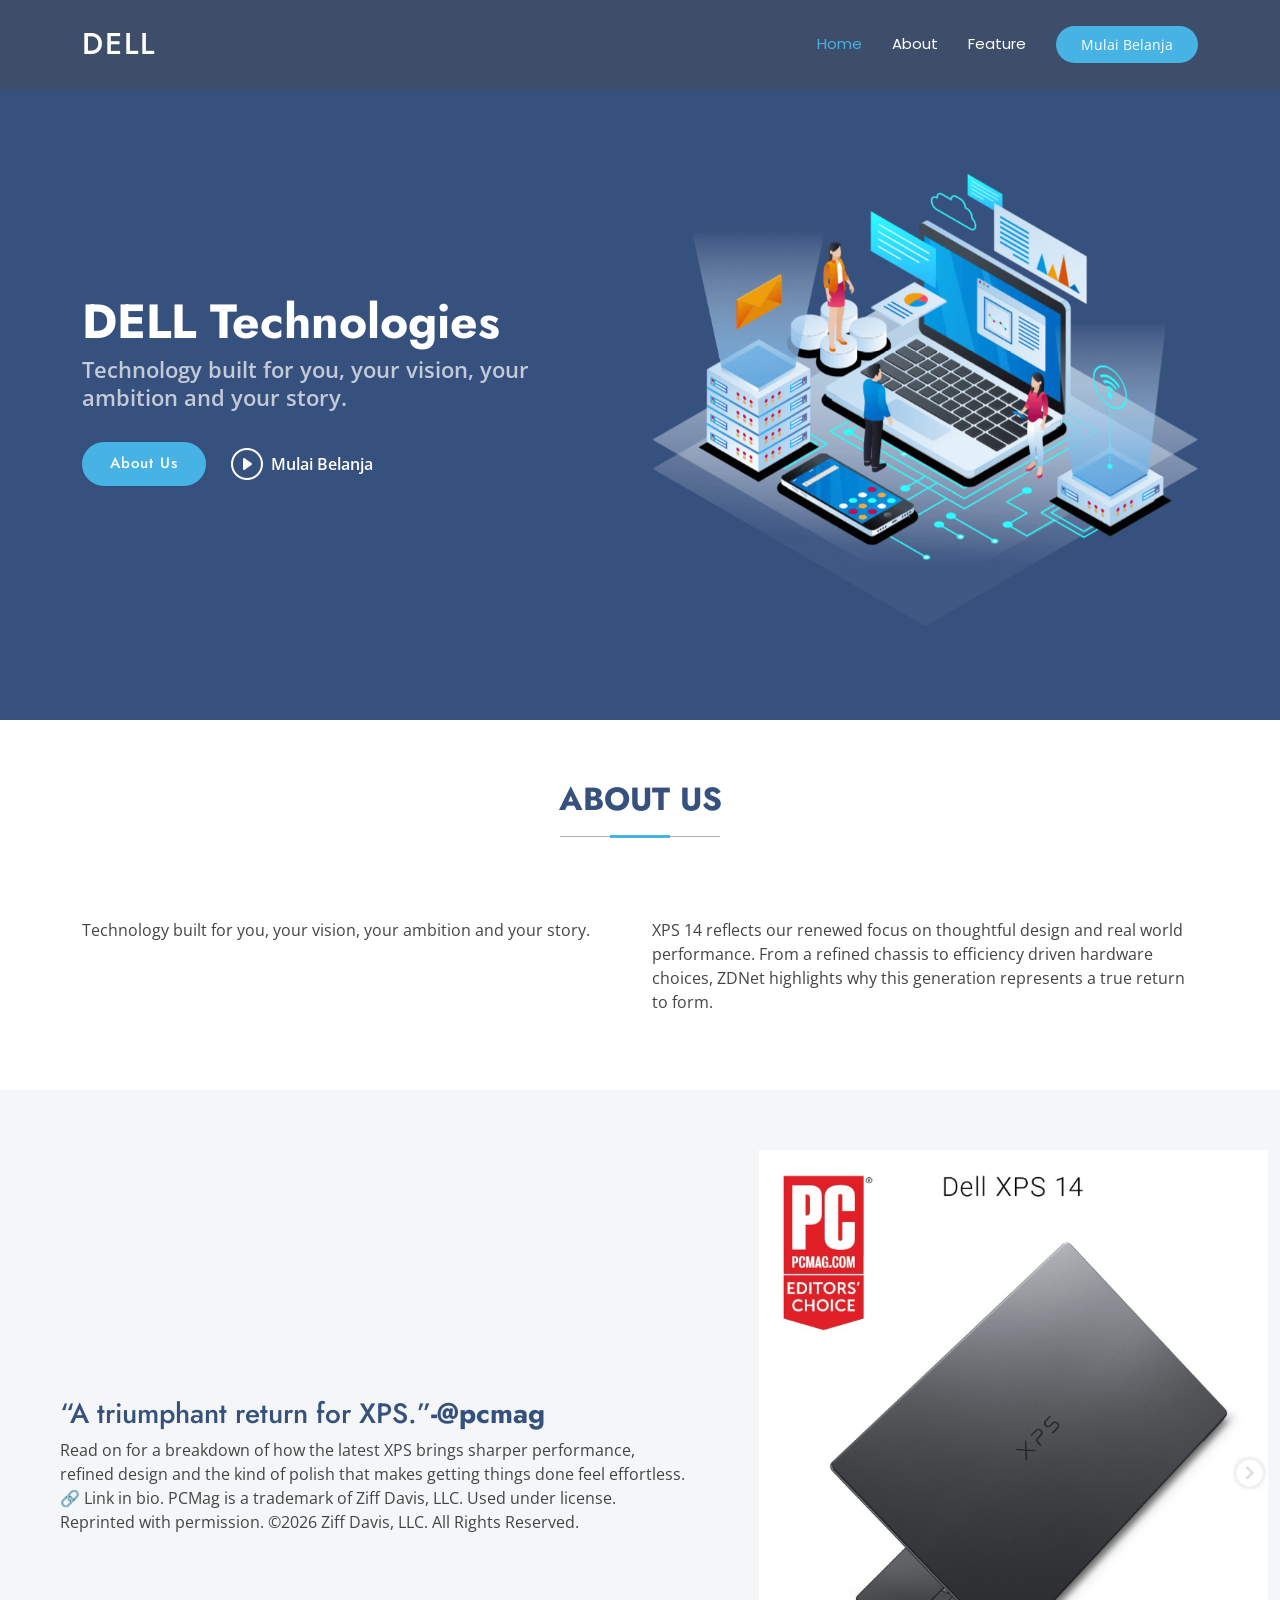
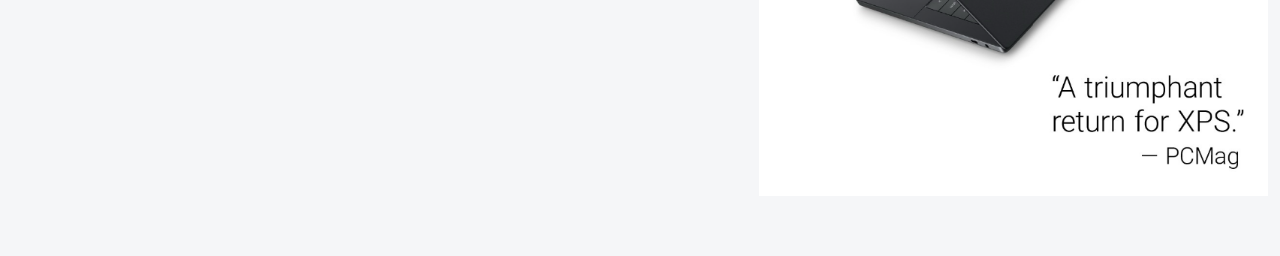
==== commit ddb1f7e4: "pertemuan 5 kelas A" ====
--- a/pertemuan5.html
+++ b/pertemuan5.html
@@ -38,11 +38,11 @@
   ======================================================== -->
 </head>
 
-<body class="index-page">
+<body class="index1-page">
     <header id="header" class="header d-flex align-items-center fixed-top">
         <div class="container-fluid container-xl position-relative d-flex align-items-center">
 
-            <a href="index.html" class="logo d-flex align-items-center me-auto">
+            <a href="index1.html" class="logo d-flex align-items-center me-auto">
                 <!-- Uncomment the line below if you also wish to use an image logo -->
                 <!-- <img src="assets/img/logo.webp" alt=""> -->
                 <h1 class="sitename">DELL</h1>
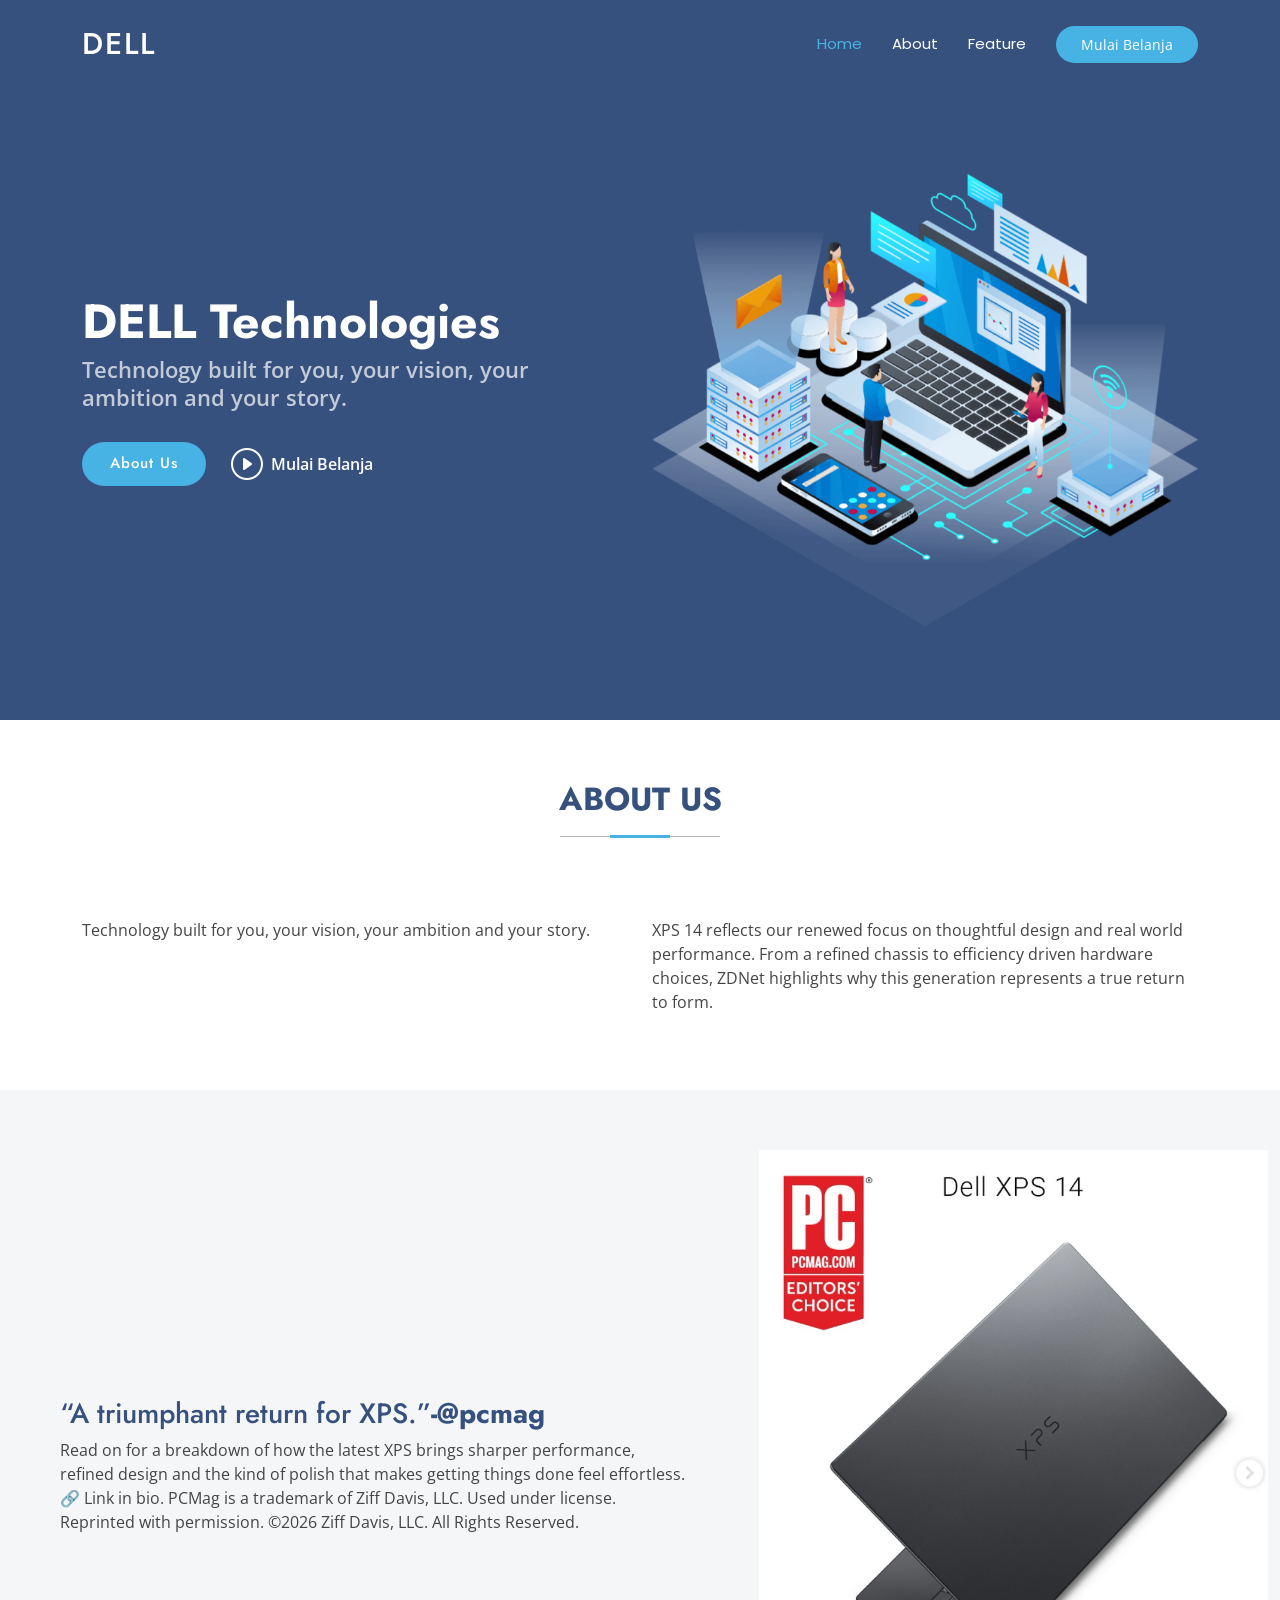
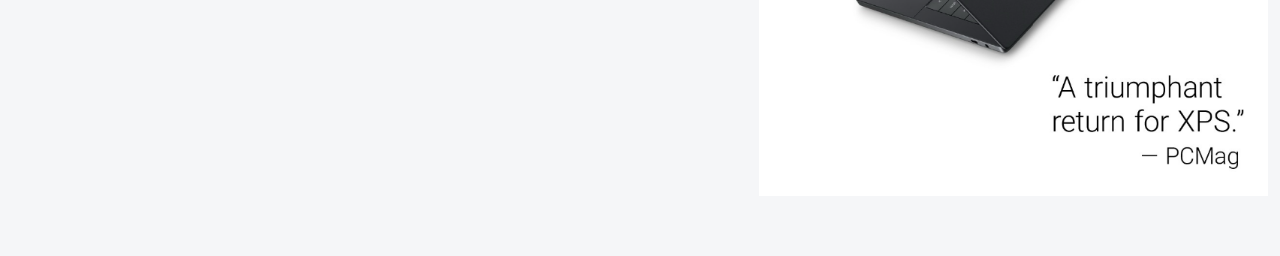
==== commit 084ea7f1: "pertemuan 5 Kelas A" ====
--- a/pertemuan5.html
+++ b/pertemuan5.html
@@ -38,11 +38,11 @@
   ======================================================== -->
 </head>
 
-<body class="index1-page">
+<body class="index-page">
     <header id="header" class="header d-flex align-items-center fixed-top">
         <div class="container-fluid container-xl position-relative d-flex align-items-center">
 
-            <a href="index1.html" class="logo d-flex align-items-center me-auto">
+            <a href="index.html" class="logo d-flex align-items-center me-auto">
                 <!-- Uncomment the line below if you also wish to use an image logo -->
                 <!-- <img src="assets/img/logo.webp" alt=""> -->
                 <h1 class="sitename">DELL</h1>
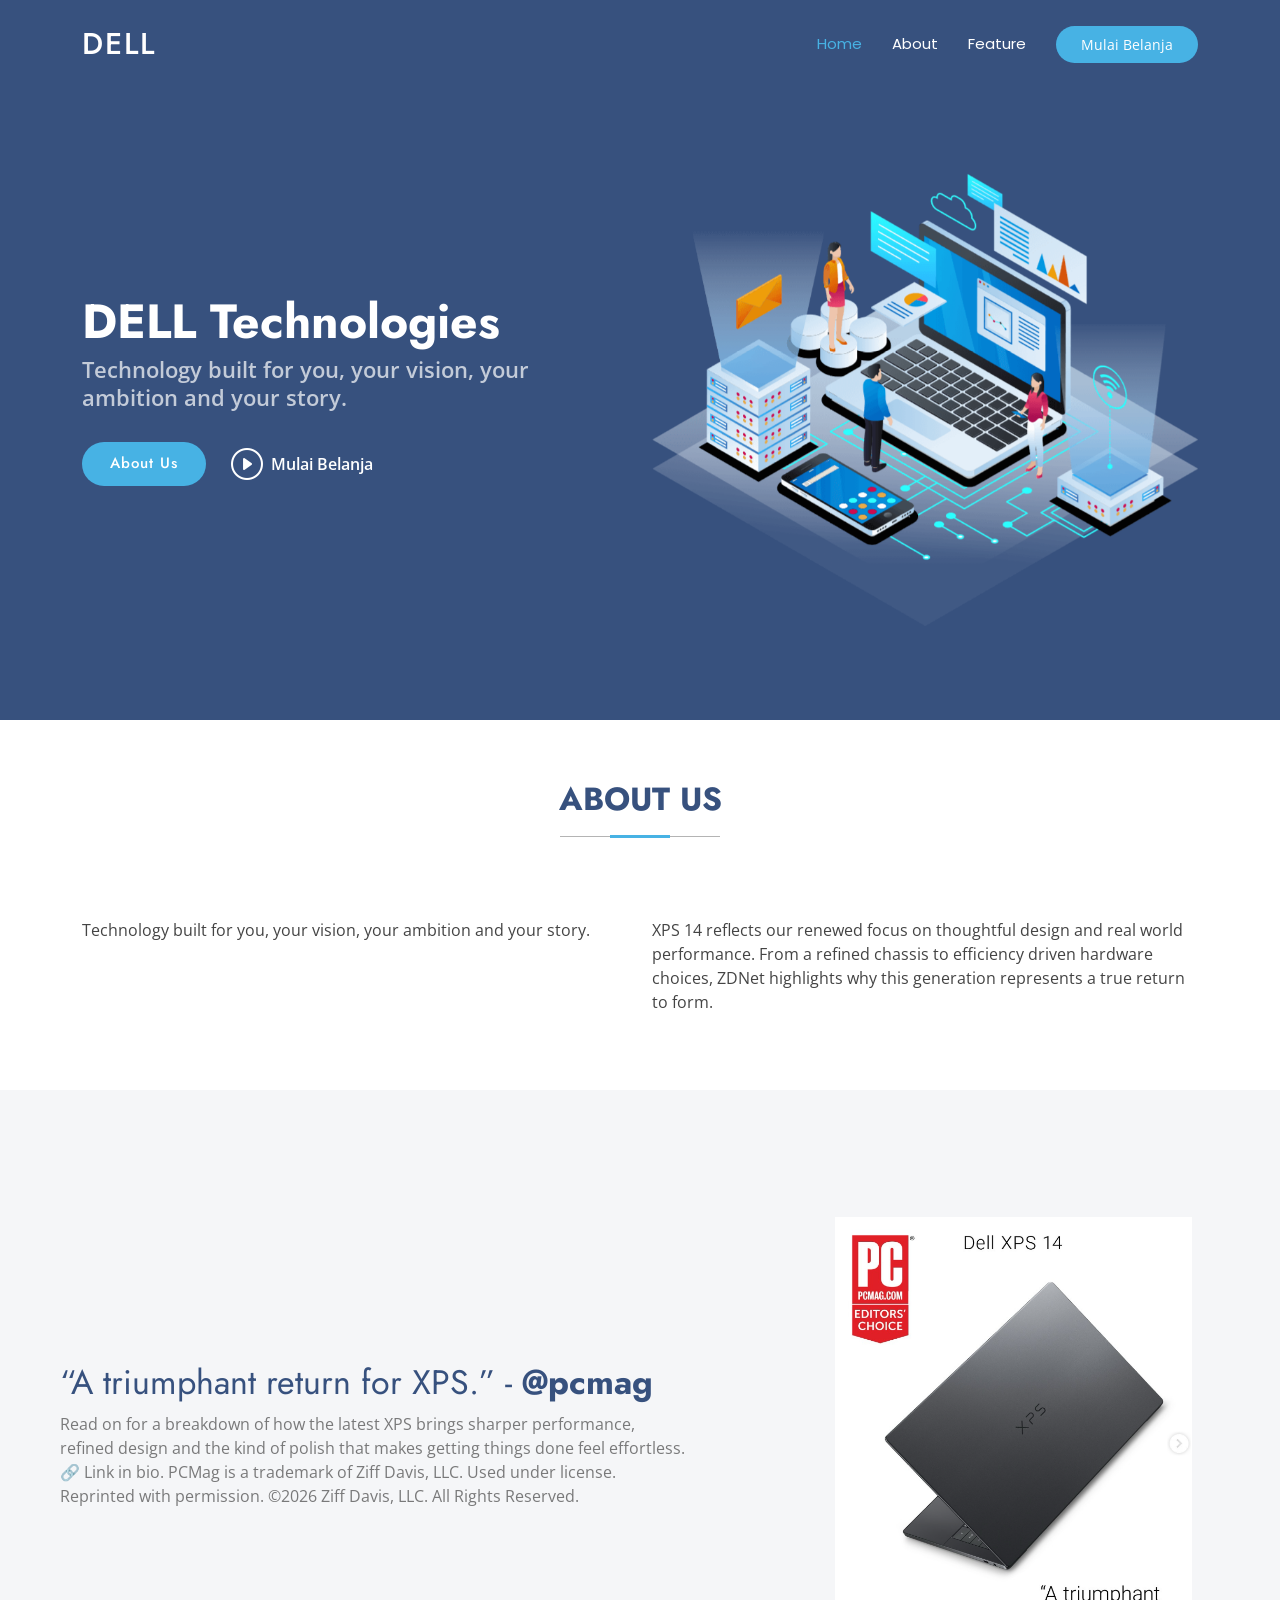
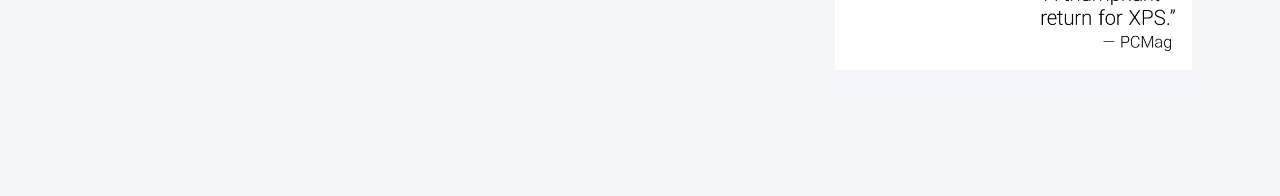
==== commit c89d63d3: "pertemuan 5 Kelas A" ====
--- a/pertemuan5.html
+++ b/pertemuan5.html
@@ -74,9 +74,10 @@
                         <p>Technology built for you, your vision, your ambition and your story.</p>
                         <div class="d-flex">
                             <a href="#about" class="btn-get-started">About Us</a>
-                            <a href="visitstore.bio/dell?tab=ig"
-                                class="glightbox btn-watch-video d-flex align-items-center">
-                                <i class="bi bi-play-circle"></i><span>Mulai Belanja</span></a>
+                            <a href="visitstore.bio/delltech?tab=ig"
+                                class="glightbox btn-watch-video d-flex align-items-center"><i
+                                    class="bi bi-play-circle"></i><span>Mulai
+                                    Belanja</span></a>
                         </div>
                     </div>
                     <div class="col-lg-6 order-1 order-lg-2 hero-img" data-aos="zoom-out" data-aos-delay="200">
@@ -87,83 +88,88 @@
 
         </section><!-- /Hero Section -->
 
-            <!-- About Section -->
-    <section id="about" class="about section">
+        <!-- About Section -->
+        <section id="about" class="about section">
 
-      <!-- Section Title -->
-      <div class="container section-title" data-aos="fade-up">
-        <h2>About Us</h2>
-      </div><!-- End Section Title -->
+            <!-- Section Title -->
+            <div class="container section-title" data-aos="fade-up">
+                <h2>About Us</h2>
+            </div><!-- End Section Title -->
 
-      <div class="container">
+            <div class="container">
 
-        <div class="row gy-4">
+                <div class="row gy-4">
 
-          <div class="col-lg-6 content" data-aos="fade-up" data-aos-delay="100">
-            <p>
-              Technology built for you, your vision, your ambition and your story.
-            </p>
-          </div>
+                    <div class="col-lg-6 content" data-aos="fade-up" data-aos-delay="100">
+                        <p>
+                            Technology built for you, your vision, your ambition and your story.
+                        </p>
+                    </div>
 
-          <div class="col-lg-6" data-aos="fade-up" data-aos-delay="200">
-            <p>XPS 14 reflects our renewed focus on thoughtful design and real world performance. From a refined chassis to efficiency driven hardware choices, ZDNet highlights why this generation represents a true return to form.
-</p>
-          </div>
+                    <div class="col-lg-6" data-aos="fade-up" data-aos-delay="200">
+                        <p>XPS 14 reflects our renewed focus on thoughtful design and real world performance. From a
+                            refined chassis to efficiency driven hardware choices, ZDNet highlights why this generation
+                            represents a true return to form. </p>
+                    </div>
 
-        </div>
+                </div>
 
-      </div>
-
-    </section><!-- /About Section -->
-
-      <!-- Why Us Section -->
-    <section id="unggulan" class="section unggulan light-background" data-builder="section">
-
-      <div class="container-fluid">
-
-        <div class="row gy-4">
-
-          <div class="col-lg-7 d-flex flex-column justify-content-center order-2 order-lg-1">
-
-            <div class="content px-xl-5" data-aos="fade-up" data-aos-delay="100">
-              <h3><span>“A triumphant return for XPS.”</span><strong>-@pcmag</strong></h3>
-              <p>
-Read on for a breakdown of how the latest XPS brings sharper performance, refined design and the kind of polish that makes getting things done feel effortless. 🔗 Link in bio.
-
-PCMag is a trademark of Ziff Davis, LLC. Used under license. Reprinted with permission. ©️2026 Ziff Davis, LLC. All Rights Reserved.              </p>
             </div>
 
-          </div>
+        </section><!-- /About Section -->
 
-          <div class="col-lg-5 order-1 order-lg-2 why-us-img">
-            <img src="assets/img/dellxps.png" class="img-fluid" alt="" data-aos="zoom-in" data-aos-delay="100">
-          </div>
-        </div>
+        <!-- Why Us Section -->
+        <section id="unggulan" class="section why-us light-background" data-builder="section">
 
-      </div>
+            <div class="container-fluid">
 
-    </section><!-- /Why Us Section -->
+                <div class="row gy-4">
 
-        <!-- Scroll Top -->
-        <a href="#" id="scroll-top" class="scroll-top d-flex align-items-center justify-content-center"><i
-                class="bi bi-arrow-up-short"></i></a>
+                    <div class="col-lg-7 d-flex flex-column justify-content-center order-2 order-lg-1">
 
-        <!-- Preloader -->
-        <div id="preloader"></div>
+                        <div class="content px-xl-5" data-aos="fade-up" data-aos-delay="100">
+                            <h3><span>“A triumphant return for XPS.” - </span><strong>@pcmag</strong></h3>
+                            <p>
+                                Read on for a breakdown of how the latest XPS brings sharper performance, refined design
+                                and the kind of polish that makes getting things done feel effortless. 🔗 Link in bio.
 
-        <!-- Vendor JS Files -->
-        <script src="assets/vendor/bootstrap/js/bootstrap.bundle.min.js"></script>
-        <script src="assets/vendor/php-email-form/validate.js"></script>
-        <script src="assets/vendor/aos/aos.js"></script>
-        <script src="assets/vendor/glightbox/js/glightbox.min.js"></script>
-        <script src="assets/vendor/swiper/swiper-bundle.min.js"></script>
-        <script src="assets/vendor/waypoints/noframework.waypoints.js"></script>
-        <script src="assets/vendor/imagesloaded/imagesloaded.pkgd.min.js"></script>
-        <script src="assets/vendor/isotope-layout/isotope.pkgd.min.js"></script>
+                                PCMag is a trademark of Ziff Davis, LLC. Used under license. Reprinted with permission.
+                                ©️2026 Ziff Davis, LLC. All Rights Reserved.
+                            </p>
+                        </div>
 
-        <!-- Main JS File -->
-        <script src="assets/js/main.js"></script>
+                    </div>
 
+                    <div class="col-lg-5 order-1 order-lg-2 why-us-img">
+                        <img src="assets/img/dellxps.png" class="img-fluid" alt="" data-aos="zoom-in"
+                            data-aos-delay="100">
+                    </div>
+                </div>
+
+            </div>
+
+        </section><!-- /Why Us Section -->
+    </main>
+
+    <!-- Scroll Top -->
+    <a href="#" id="scroll-top" class="scroll-top d-flex align-items-center justify-content-center"><i
+            class="bi bi-arrow-up-short"></i></a>
+
+    <!-- Preloader -->
+    <div id="preloader"></div>
+
+    <!-- Vendor JS Files -->
+    <script src="assets/vendor/bootstrap/js/bootstrap.bundle.min.js"></script>
+    <script src="assets/vendor/php-email-form/validate.js"></script>
+    <script src="assets/vendor/aos/aos.js"></script>
+    <script src="assets/vendor/glightbox/js/glightbox.min.js"></script>
+    <script src="assets/vendor/swiper/swiper-bundle.min.js"></script>
+    <script src="assets/vendor/waypoints/noframework.waypoints.js"></script>
+    <script src="assets/vendor/imagesloaded/imagesloaded.pkgd.min.js"></script>
+    <script src="assets/vendor/isotope-layout/isotope.pkgd.min.js"></script>
+
+    <!-- Main JS File -->
+    <script src="assets/js/main.js"></script>
 
 </body>
 
